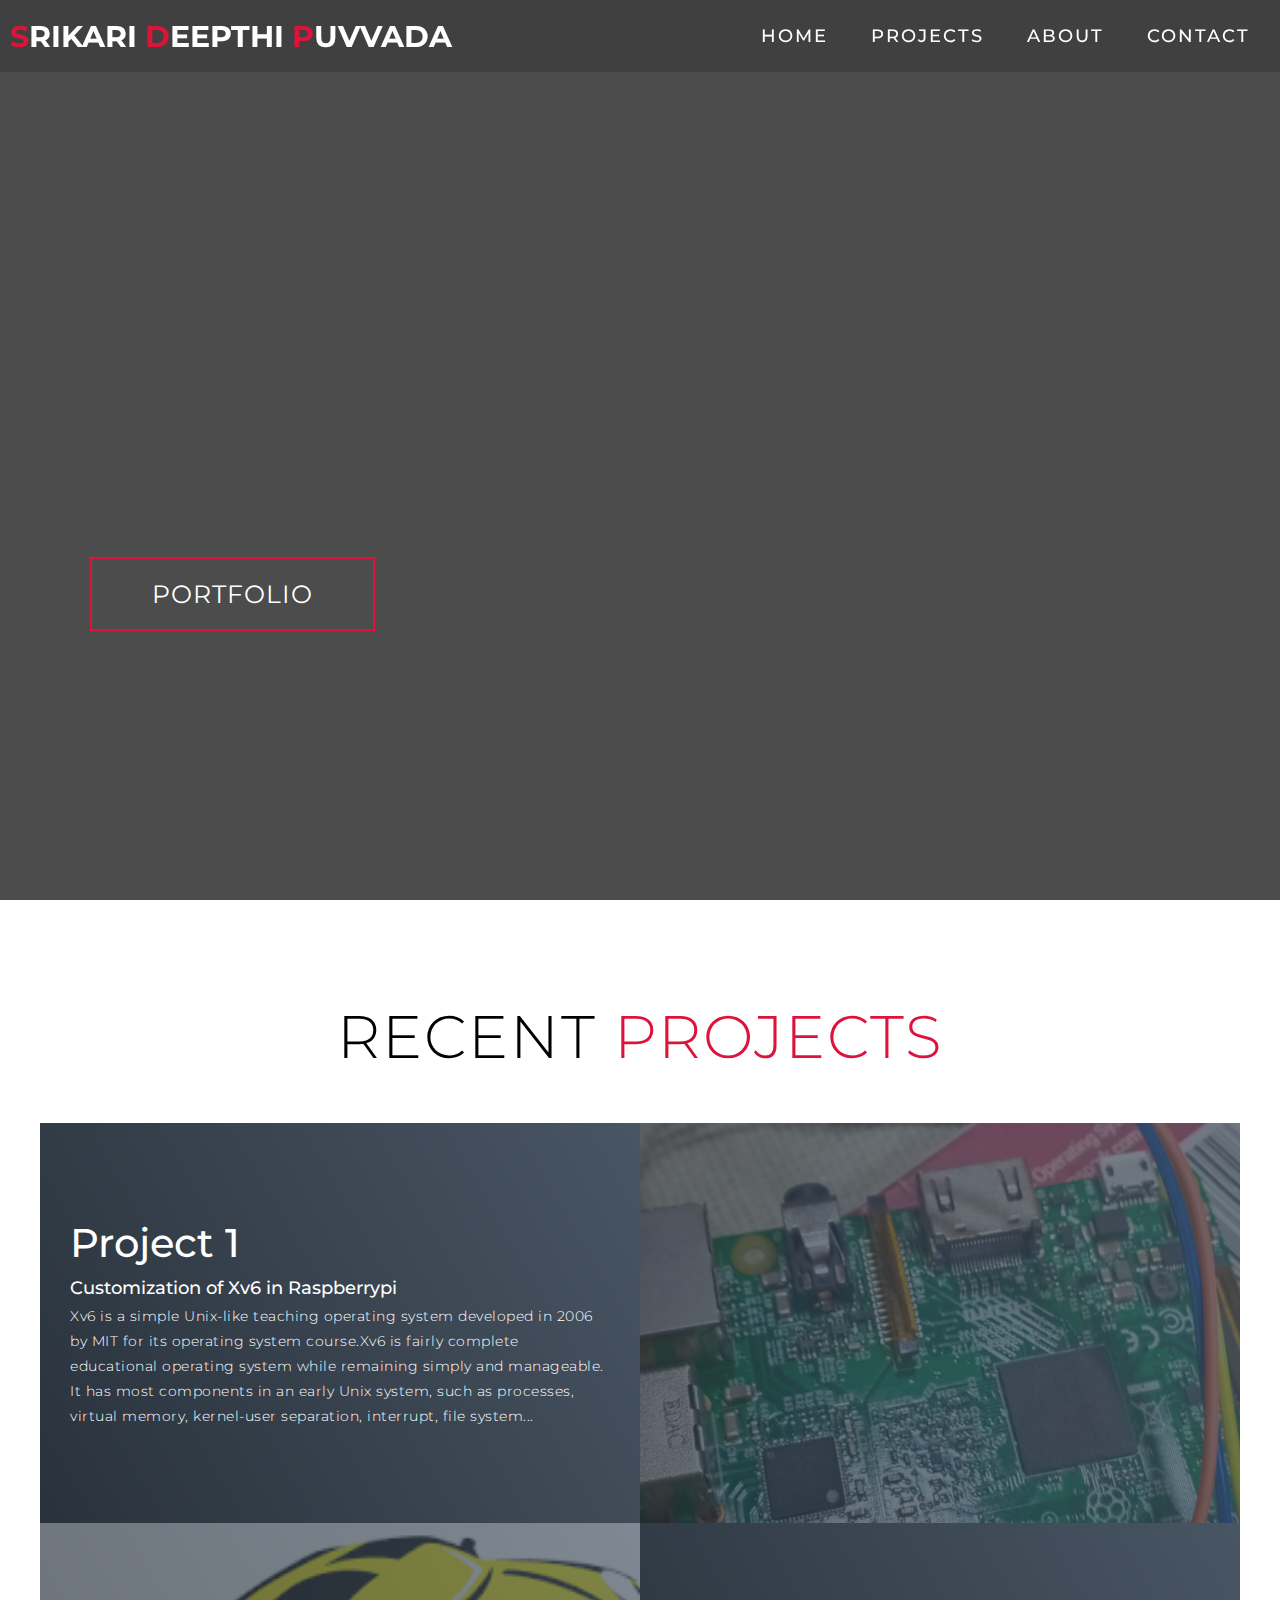
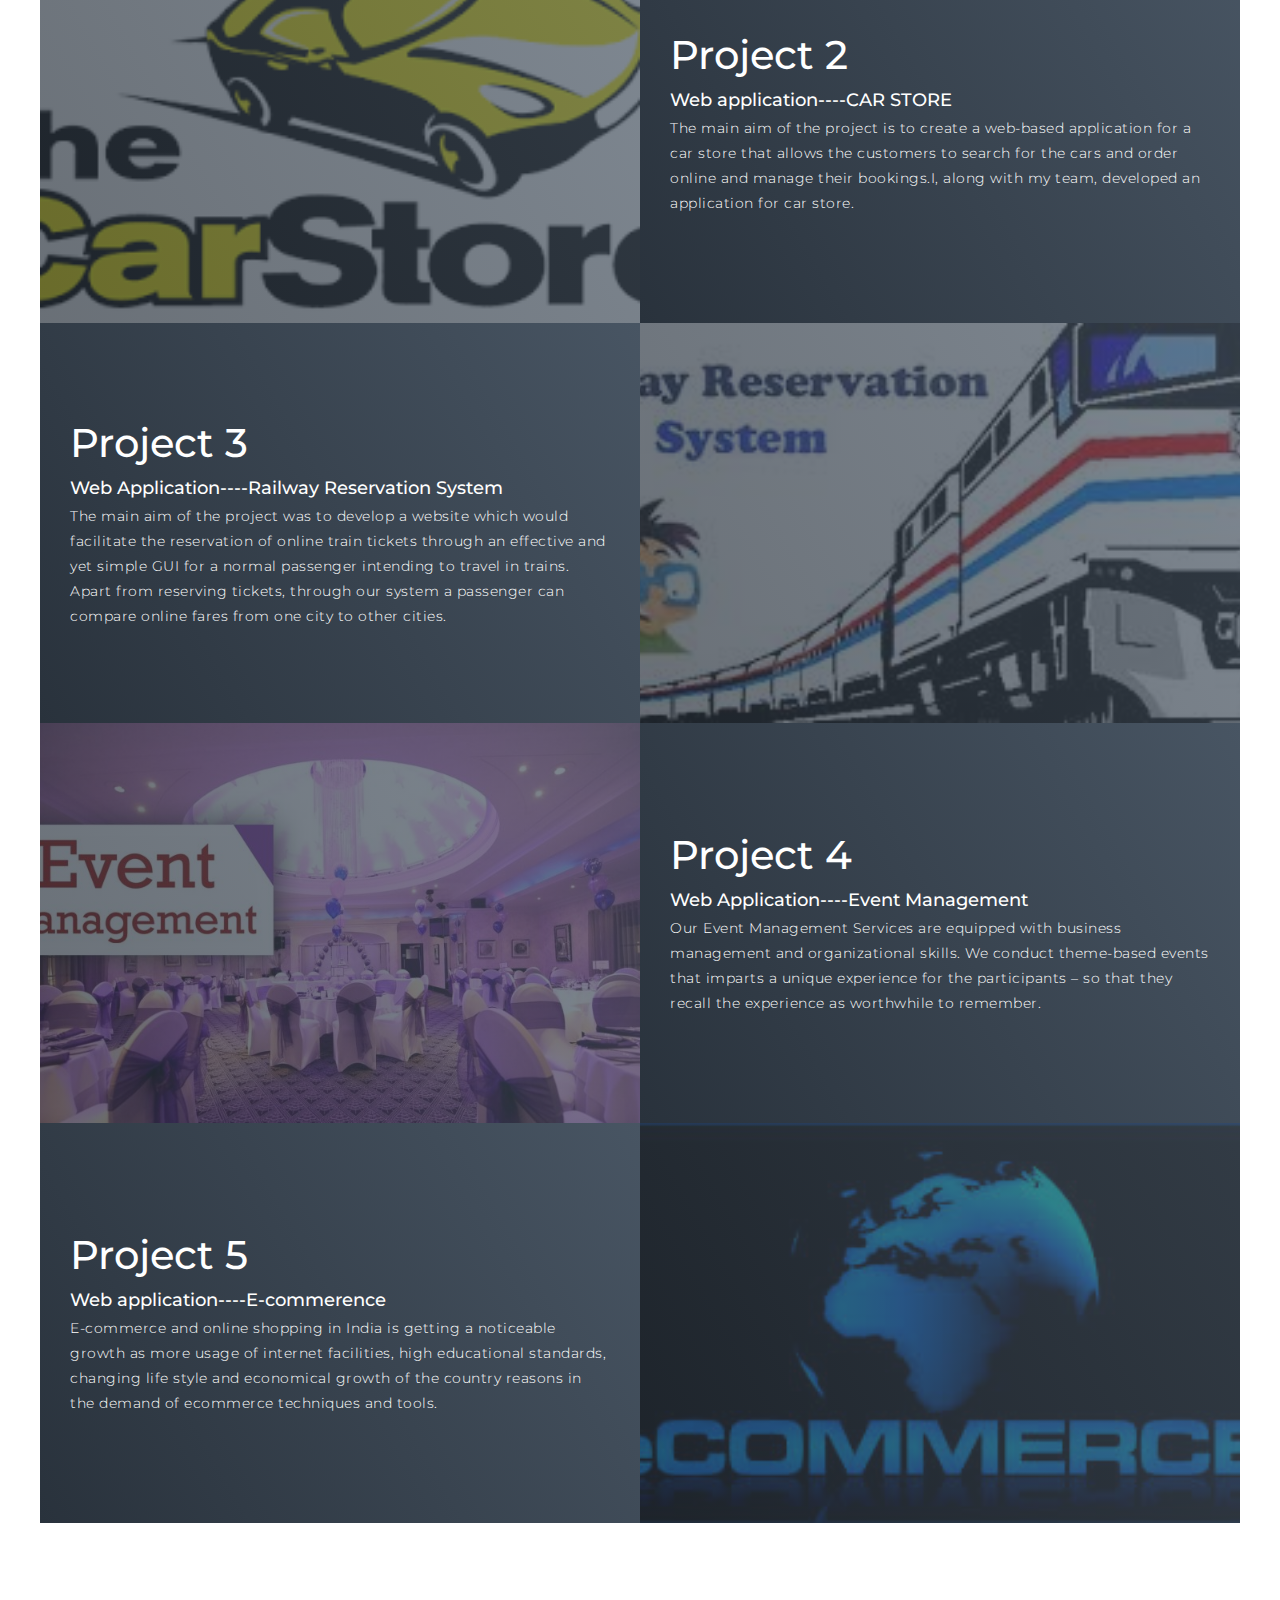
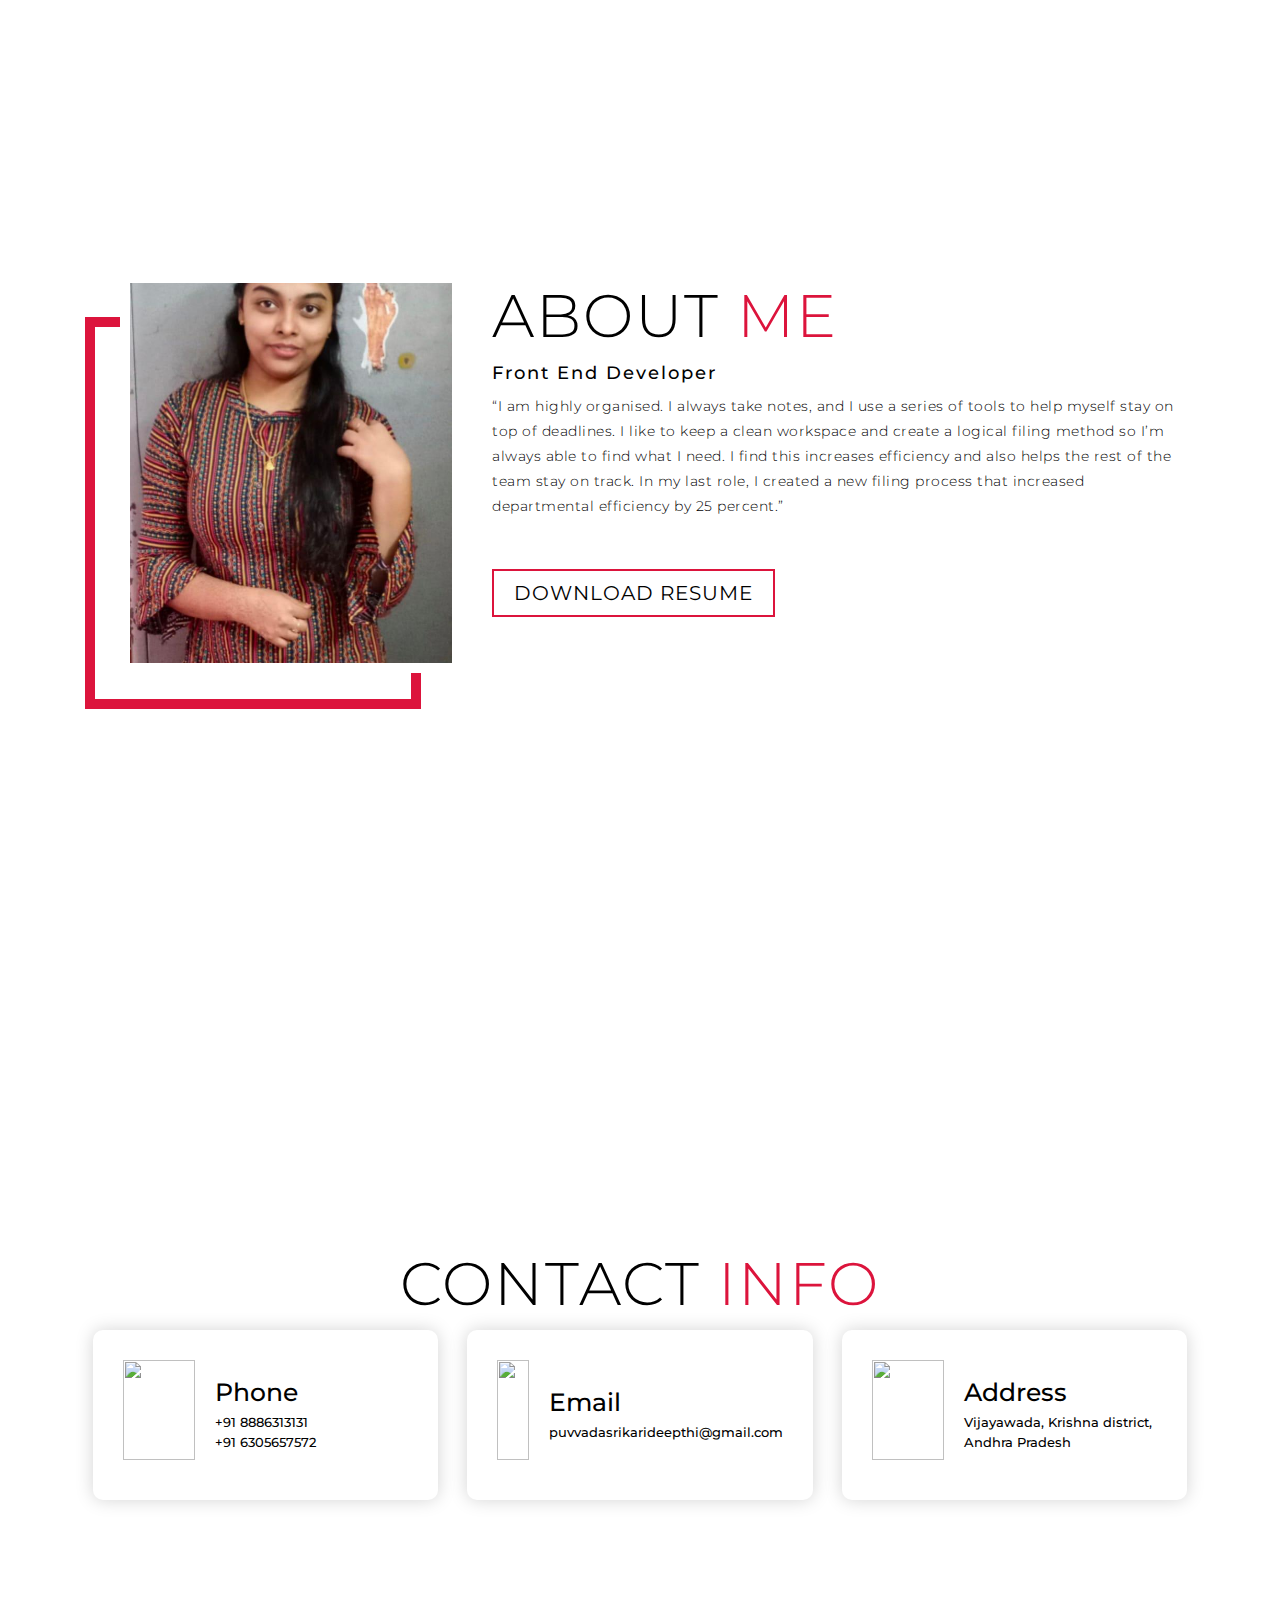
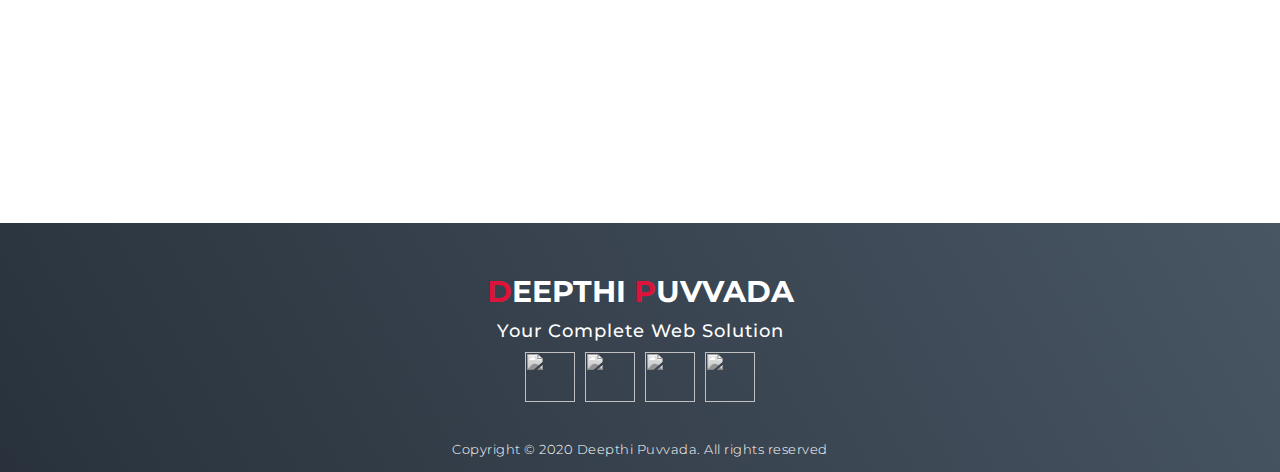
==== index.html @ 75029cb0 "Add files via upload" ====
<!DOCTYPE html>
<html lang="en">

<head>
  <meta charset="UTF-8">
  <meta name="viewport" content="width=device-width, initial-scale=1.0">
  <link rel="stylesheet" href="style.css">
  <title>My Website</title>
</head>

<body>
  <!-- Header -->
  <section id="header">
    <div class="header container">
      <div class="nav-bar">
        <div class="brand">
          <a href="#hero">
            <h1><span>S</span>rikari <span>D</span>eepthi <span>P</span>uvvada</h1>
          </a>
        </div>
        <div class="nav-list">
          <div class="hamburger">
            <div class="bar"></div>
          </div>
          <ul>
            <li><a href="#hero" data-after="Home">Home</a></li>
            <li><a href="#projects" data-after="Projects">Projects</a></li>
            <li><a href="#about" data-after="About">About</a></li>
            <li><a href="#contact" data-after="Contact">Contact</a></li>
          </ul>
        </div>
      </div>
    </div>
  </section>
  <!-- End Header -->


  <!-- Hero Section  -->
  <section id="hero">
    <div class="hero container">
      <div>
        <h1>Hello, <span></span></h1>
        <h1>My Name is <span></span></h1>
        <h1>Deepthi Puvvada <span></span></h1>
        <a href="#projects" type="button" class="cta">Portfolio</a>
      </div>
    </div>
  </section>
  <!-- End Hero Section  -->

  <!-- Projects Section -->
  <section id="projects">
    <div class="projects container">
      <div class="projects-header">
        <h1 class="section-title">Recent <span>Projects</span></h1>
      </div>
      <div class="all-projects">
        <div class="project-item">
          <div class="project-info">
            <h1>Project 1</h1>
            <h2>Customization of Xv6 in Raspberrypi</h2>
            <p>Xv6 is a simple Unix-like teaching operating system developed in 2006 by MIT for its operating system course.Xv6 is fairly complete educational operating system while remaining simply and manageable. It has most components in an early Unix system, such as processes, virtual memory, kernel-user separation, interrupt, file system...</p>
          </div>
          <div class="project-img">
            <img src="rp.jpeg" alt="img">
          </div>
        </div>
        <div class="project-item">
          <div class="project-info">
            <h1>Project 2</h1>
            <h2>Web application----CAR STORE</h2>
            <p>The main aim of the project is to create a web-based application for a car store that allows the
            customers to search for the cars and order online and manage their bookings.I, along with my team, developed an application for car store.</p>
          </div>
          <div class="project-img">
            <img src="car.jpg" alt="img">
          </div>
        </div>
        <div class="project-item">
          <div class="project-info">
            <h1>Project 3</h1>
            <h2>Web Application----Railway Reservation System</h2>
            <p>The main aim of the project was to develop a website which would facilitate the reservation of online train tickets through an effective and yet simple GUI for a normal passenger intending to travel in trains. Apart from reserving tickets, through our system a passenger can compare online fares from one city to other cities.</p>
          </div>
          <div class="project-img">
            <img src="rl.jpg" alt="img">
          </div>
        </div>
        <div class="project-item">
          <div class="project-info">
            <h1>Project 4</h1>
            <h2>Web Application----Event Management</h2>
            <p>Our Event Management Services are equipped with business management and organizational skills. We conduct theme-based events that imparts a unique experience for the participants – so that they recall the experience as worthwhile to remember.</p>
          </div>
          <div class="project-img">
            <img src="ev.jpg" alt="img">
          </div>
        </div>
        <div class="project-item">
          <div class="project-info">
            <h1>Project 5</h1>
            <h2>Web application----E-commerence</h2>
            <p>E-commerce and online shopping in India is getting a noticeable growth as more usage of internet facilities, high educational standards, changing life style and economical growth of the country reasons in the demand of ecommerce techniques and tools.</p>
          </div>
          <div class="project-img">
            <img src="ec.jpg" alt="img">
          </div>
        </div>
      </div>
    </div>
  </section>
  <!-- End Projects Section -->

  <!-- About Section -->
  <section id="about">
    <div class="about container">
      <div class="col-left">
        <div class="about-img">
          <img src="my.jpeg" alt="img">
        </div>
      </div>
      <div class="col-right">
        <h1 class="section-title">About <span>me</span></h1>
        <h2>Front End Developer</h2>
        <p>“I am highly organised. I always take notes, and I use a series of tools to help myself stay on top of deadlines. I like to keep a clean workspace and create a logical filing method so I’m always able to find what I need. I find this increases efficiency and also helps the rest of the team stay on track. In my last role, I created a new filing process that increased departmental efficiency by 25 percent.”</p>
        <a href="#" class="cta">Download Resume</a>
      </div>
    </div>
  </section>
  <!-- End About Section -->

  <!-- Contact Section -->
  <section id="contact">
    <div class="contact container">
      <div>
        <h1 class="section-title">Contact <span>info</span></h1>
      </div>
      <div class="contact-items">
        <div class="contact-item">
          <div class="icon"><img src="https://img.icons8.com/bubbles/100/000000/phone.png" /></div>
          <div class="contact-info">
            <h1>Phone</h1>
            <h2>+91 8886313131</h2>
            <h2>+91 6305657572</h2>
          </div>
        </div>
        <div class="contact-item">
          <div class="icon"><img src="https://img.icons8.com/bubbles/100/000000/new-post.png" /></div>
          <div class="contact-info">
            <h1>Email</h1>
            <h2>puvvadasrikarideepthi@gmail.com</h2>
          </div>
        </div>
        <div class="contact-item">
          <div class="icon"><img src="https://img.icons8.com/bubbles/100/000000/map-marker.png" /></div>
          <div class="contact-info">
            <h1>Address</h1>
            <h2>Vijayawada, Krishna district, Andhra Pradesh</h2>
          </div>
        </div>
      </div>
    </div>
  </section>
  <!-- End Contact Section -->

  <!-- Footer -->
  <section id="footer">
    <div class="footer container">
      <div class="brand">
        <h1><span>D</span>eepthi <span>P</span>uvvada</h1>
      </div>
      <h2>Your Complete Web Solution</h2>
      <div class="social-icon">
        <div class="social-item">
          <a href="#"><img src="https://img.icons8.com/bubbles/100/000000/facebook-new.png" /></a>
        </div>
        <div class="social-item">
          <a href="#"><img src="https://img.icons8.com/bubbles/100/000000/instagram-new.png" /></a>
        </div>
        <div class="social-item">
          <a href="#"><img src="https://img.icons8.com/bubbles/100/000000/twitter.png" /></a>
        </div>
        <div class="social-item">
          <a href="#"><img src="https://img.icons8.com/bubbles/100/000000/behance.png" /></a>
        </div>
      </div>
      <p>Copyright © 2020 Deepthi Puvvada. All rights reserved</p>
    </div>
  </section>
  <!-- End Footer -->
  <script src="./app.js"></script>
</body>

</html>
---- style.css ----
@import 'https://fonts.googleapis.com/css?family=Montserrat:300, 400, 700&display=swap';
* {
	padding: 0;
	margin: 0;
	box-sizing: border-box;
}
html {
	font-size: 10px;
	font-family: 'Montserrat', sans-serif;
	scroll-behavior: smooth;
}
a {
	text-decoration: none;
}
.container {
	min-height: 100vh;
	width: 100%;
	display: flex;
	align-items: center;
	justify-content: center;
}
img {
	height: 100%;
	width: 100%;
	object-fit: cover;
}
p {
	color: black;
	font-size: 1.4rem;
	margin-top: 5px;
	line-height: 2.5rem;
	font-weight: 300;
	letter-spacing: 0.05rem;
}
.section-title {
	font-size: 4rem;
	font-weight: 300;
	color: black;
	margin-bottom: 10px;
	text-transform: uppercase;
	letter-spacing: 0.2rem;
	text-align: center;
}
.section-title span {
	color: crimson;
}

.cta {
	display: inline-block;
	padding: 10px 30px;
	color: white;
	background-color: transparent;
	border: 2px solid crimson;
	font-size: 2rem;
	text-transform: uppercase;
	letter-spacing: 0.1rem;
	margin-top: 30px;
	transition: 0.3s ease;
	transition-property: background-color, color;
}
.cta:hover {
	color: white;
	background-color: crimson;
}
.brand h1 {
	font-size: 3rem;
	text-transform: uppercase;
	color: white;
}
.brand h1 span {
	color: crimson;
}

/* Header section */
#header {
	position: fixed;
	z-index: 1000;
	left: 0;
	top: 0;
	width: 100vw;
	height: auto;
}
#header .header {
	min-height: 8vh;
	background-color: rgba(31, 30, 30, 0.24);
	transition: 0.3s ease background-color;
}
#header .nav-bar {
	display: flex;
	align-items: center;
	justify-content: space-between;
	width: 100%;
	height: 100%;
	max-width: 1300px;
	padding: 0 10px;
}
#header .nav-list ul {
	list-style: none;
	position: absolute;
	background-color: rgb(31, 30, 30);
	width: 100vw;
	height: 100vh;
	left: 100%;
	top: 0;
	display: flex;
	flex-direction: column;
	justify-content: center;
	align-items: center;
	z-index: 1;
	overflow-x: hidden;
	transition: 0.5s ease left;
}
#header .nav-list ul.active {
	left: 0%;
}
#header .nav-list ul a {
	font-size: 2.5rem;
	font-weight: 500;
	letter-spacing: 0.2rem;
	text-decoration: none;
	color: white;
	text-transform: uppercase;
	padding: 20px;
	display: block;
}
#header .nav-list ul a::after {
	content: attr(data-after);
	position: absolute;
	top: 50%;
	left: 50%;
	transform: translate(-50%, -50%) scale(0);
	color: rgba(240, 248, 255, 0.021);
	font-size: 13rem;
	letter-spacing: 50px;
	z-index: -1;
	transition: 0.3s ease letter-spacing;
}
#header .nav-list ul li:hover a::after {
	transform: translate(-50%, -50%) scale(1);
	letter-spacing: initial;
}
#header .nav-list ul li:hover a {
	color: crimson;
}
#header .hamburger {
	height: 60px;
	width: 60px;
	display: inline-block;
	border: 3px solid white;
	border-radius: 50%;
	position: relative;
	display: flex;
	align-items: center;
	justify-content: center;
	z-index: 100;
	cursor: pointer;
	transform: scale(0.8);
	margin-right: 20px;
}
#header .hamburger:after {
	position: absolute;
	content: '';
	height: 100%;
	width: 100%;
	border-radius: 50%;
	border: 3px solid white;
	animation: hamburger_puls 1s ease infinite;
}
#header .hamburger .bar {
	height: 2px;
	width: 30px;
	position: relative;
	background-color: white;
	z-index: -1;
}
#header .hamburger .bar::after,
#header .hamburger .bar::before {
	content: '';
	position: absolute;
	height: 100%;
	width: 100%;
	left: 0;
	background-color: white;
	transition: 0.3s ease;
	transition-property: top, bottom;
}
#header .hamburger .bar::after {
	top: 8px;
}
#header .hamburger .bar::before {
	bottom: 8px;
}
#header .hamburger.active .bar::before {
	bottom: 0;
}
#header .hamburger.active .bar::after {
	top: 0;
}
/* End Header section */

/* Hero Section */
#hero {
	background-image: url(./img/hero-bg.png);
	background-size: cover;
	background-position: top center;
	position: relative;
	z-index: 1;
}
#hero::after {
	content: '';
	position: absolute;
	left: 0;
	top: 0;
	height: 100%;
	width: 100%;
	background-color: black;
	opacity: 0.7;
	z-index: -1;
}
#hero .hero {
	max-width: 1200px;
	margin: 0 auto;
	padding: 0 50px;
	justify-content: flex-start;
}
#hero h1 {
	display: block;
	width: fit-content;
	font-size: 4rem;
	position: relative;
	color: transparent;
	animation: text_reveal 0.5s ease forwards;
	animation-delay: 1s;
}
#hero h1:nth-child(1) {
	animation-delay: 1s;
}
#hero h1:nth-child(2) {
	animation-delay: 2s;
}
#hero h1:nth-child(3) {
	animation: text_reveal_name 0.5s ease forwards;
	animation-delay: 3s;
}
#hero h1 span {
	position: absolute;
	top: 0;
	left: 0;
	height: 100%;
	width: 0;
	background-color: crimson;
	animation: text_reveal_box 1s ease;
	animation-delay: 0.5s;
}
#hero h1:nth-child(1) span {
	animation-delay: 0.5s;
}
#hero h1:nth-child(2) span {
	animation-delay: 1.5s;
}
#hero h1:nth-child(3) span {
	animation-delay: 2.5s;
}

/* End Hero Section */

/* Services Section */
#services .services {
	flex-direction: column;
	text-align: center;
	max-width: 1500px;
	margin: 0 auto;
	padding: 100px 0;
}
#services .service-top {
	max-width: 500px;
	margin: 0 auto;
}
#services .service-bottom {
	display: flex;
	align-items: center;
	justify-content: center;
	flex-wrap: wrap;
	margin-top: 50px;
}
#services .service-item {
	flex-basis: 80%;
	display: flex;
	align-items: flex-start;
	justify-content: center;
	flex-direction: column;
	padding: 30px;
	border-radius: 10px;
	background-image: url(./img/img-1.png);
	background-size: cover;
	margin: 10px 5%;
	position: relative;
	z-index: 1;
	overflow: hidden;
}
#services .service-item::after {
	content: '';
	position: absolute;
	left: 0;
	top: 0;
	height: 100%;
	width: 100%;
	background-image: linear-gradient(60deg, #29323c 0%, #485563 100%);
	opacity: 0.9;
	z-index: -1;
}
#services .service-bottom .icon {
	height: 80px;
	width: 80px;
	margin-bottom: 20px;
}
#services .service-item h2 {
	font-size: 2rem;
	color: white;
	margin-bottom: 10px;
	text-transform: uppercase;
}
#services .service-item p {
	color: white;
	text-align: left;
}
/* End Services Section */

/* Projects section */
#projects .projects {
	flex-direction: column;
	max-width: 1200px;
	margin: 0 auto;
	padding: 100px 0;
}
#projects .projects-header h1 {
	margin-bottom: 50px;
}
#projects .all-projects {
	display: flex;
	align-items: center;
	justify-content: center;
	flex-direction: column;
}
#projects .project-item {
	display: flex;
	align-items: center;
	justify-content: center;
	flex-direction: column;
	width: 80%;
	margin: 20px auto;
	overflow: hidden;
	border-radius: 10px;
}
#projects .project-info {
	padding: 30px;
	flex-basis: 50%;
	height: 100%;
	display: flex;
	align-items: flex-start;
	justify-content: center;
	flex-direction: column;
	background-image: linear-gradient(60deg, #29323c 0%, #485563 100%);
	color: white;
}
#projects .project-info h1 {
	font-size: 4rem;
	font-weight: 500;
}
#projects .project-info h2 {
	font-size: 1.8rem;
	font-weight: 500;
	margin-top: 10px;
}
#projects .project-info p {
	color: white;
}
#projects .project-img {
	flex-basis: 50%;
	height: 300px;
	overflow: hidden;
	position: relative;
}
#projects .project-img:after {
	content: '';
	position: absolute;
	left: 0;
	top: 0;
	height: 100%;
	width: 100%;
	background-image: linear-gradient(60deg, #29323c 0%, #485563 100%);
	opacity: 0.7;
}
#projects .project-img img {
	transition: 0.3s ease transform;
}
#projects .project-item:hover .project-img img {
	transform: scale(1.1);
}
/* End Projects section */

/* About Section */
#about .about {
	flex-direction: column-reverse;
	text-align: center;
	max-width: 1200px;
	margin: 0 auto;
	padding: 100px 20px;
}
#about .col-left {
	width: 250px;
	height: 360px;
}
#about .col-right {
	width: 100%;
}
#about .col-right h2 {
	font-size: 1.8rem;
	font-weight: 500;
	letter-spacing: 0.2rem;
	margin-bottom: 10px;
}
#about .col-right p {
	margin-bottom: 20px;
}
#about .col-right .cta {
	color: black;
	margin-bottom: 50px;
	padding: 10px 20px;
	font-size: 2rem;
}
#about .col-left .about-img {
	height: 100%;
	width: 100%;
	position: relative;
	border: 10px solid white;
}
#about .col-left .about-img::after {
	content: '';
	position: absolute;
	left: -33px;
	top: 19px;
	height: 98%;
	width: 98%;
	border: 7px solid crimson;
	z-index: -1;
}
/* End About Section */

/* contact Section */
#contact .contact {
	flex-direction: column;
	max-width: 1200px;
	margin: 0 auto;
	width: 90%;
}
#contact .contact-items {
	/* max-width: 400px; */
	width: 100%;
}
#contact .contact-item {
	width: 80%;
	padding: 20px;
	text-align: center;
	border-radius: 10px;
	padding: 30px;
	margin: 30px;
	display: flex;
	justify-content: center;
	align-items: center;
	flex-direction: column;
	box-shadow: 0px 0px 18px 0 #0000002c;
	transition: 0.3s ease box-shadow;
}
#contact .contact-item:hover {
	box-shadow: 0px 0px 5px 0 #0000002c;
}
#contact .icon {
	width: 70px;
	margin: 0 auto;
	margin-bottom: 10px;
}
#contact .contact-info h1 {
	font-size: 2.5rem;
	font-weight: 500;
	margin-bottom: 5px;
}
#contact .contact-info h2 {
	font-size: 1.3rem;
	line-height: 2rem;
	font-weight: 500;
}
/*End contact Section */

/* Footer */
#footer {
	background-image: linear-gradient(60deg, #29323c 0%, #485563 100%);
}
#footer .footer {
	min-height: 200px;
	flex-direction: column;
	padding-top: 50px;
	padding-bottom: 10px;
}
#footer h2 {
	color: white;
	font-weight: 500;
	font-size: 1.8rem;
	letter-spacing: 0.1rem;
	margin-top: 10px;
	margin-bottom: 10px;
}
#footer .social-icon {
	display: flex;
	margin-bottom: 30px;
}
#footer .social-item {
	height: 50px;
	width: 50px;
	margin: 0 5px;
}
#footer .social-item img {
	filter: grayscale(1);
	transition: 0.3s ease filter;
}
#footer .social-item:hover img {
	filter: grayscale(0);
}
#footer p {
	color: white;
	font-size: 1.3rem;
}
/* End Footer */

/* Keyframes */
@keyframes hamburger_puls {
	0% {
		opacity: 1;
		transform: scale(1);
	}
	100% {
		opacity: 0;
		transform: scale(1.4);
	}
}
@keyframes text_reveal_box {
	50% {
		width: 100%;
		left: 0;
	}
	100% {
		width: 0;
		left: 100%;
	}
}
@keyframes text_reveal {
	100% {
		color: white;
	}
}
@keyframes text_reveal_name {
	100% {
		color: crimson;
		font-weight: 500;
	}
}
/* End Keyframes */

/* Media Query For Tablet */
@media only screen and (min-width: 768px) {
	.cta {
		font-size: 2.5rem;
		padding: 20px 60px;
	}
	h1.section-title {
		font-size: 6rem;
	}

	/* Hero */
	#hero h1 {
		font-size: 7rem;
	}
	/* End Hero */

	/* Services Section */
	#services .service-bottom .service-item {
		flex-basis: 45%;
		margin: 2.5%;
	}
	/* End Services Section */

	/* Project */
	#projects .project-item {
		flex-direction: row;
	}
	#projects .project-item:nth-child(even) {
		flex-direction: row-reverse;
	}
	#projects .project-item {
		height: 400px;
		margin: 0;
		width: 100%;
		border-radius: 0;
	}
	#projects .all-projects .project-info {
		height: 100%;
	}
	#projects .all-projects .project-img {
		height: 100%;
	}
	/* End Project */

	/* About */
	#about .about {
		flex-direction: row;
	}
	#about .col-left {
		width: 600px;
		height: 400px;
		padding-left: 60px;
	}
	#about .about .col-left .about-img::after {
		left: -45px;
		top: 34px;
		height: 98%;
		width: 98%;
		border: 10px solid crimson;
	}
	#about .col-right {
		text-align: left;
		padding: 30px;
	}
	#about .col-right h1 {
		text-align: left;
	}
	/* End About */

	/* contact  */
	#contact .contact {
		flex-direction: column;
		padding: 100px 0;
		align-items: center;
		justify-content: center;
		min-width: 20vh;
	}
	#contact .contact-items {
		width: 100%;
		display: flex;
		flex-direction: row;
		justify-content: space-evenly;
		margin: 0;
	}
	#contact .contact-item {
		width: 30%;
		margin: 0;
		flex-direction: row;
	}
	#contact .contact-item .icon {
		height: 100px;
		width: 100px;
	}
	#contact .contact-item .icon img {
		object-fit: contain;
	}
	#contact .contact-item .contact-info {
		width: 100%;
		text-align: left;
		padding-left: 20px;
	}
	/* End contact  */
}
/* End Media Query For Tablet */

/* Media Query For Desktop */
@media only screen and (min-width: 1200px) {
	/* header */
	#header .hamburger {
		display: none;
	}
	#header .nav-list ul {
		position: initial;
		display: block;
		height: auto;
		width: fit-content;
		background-color: transparent;
	}
	#header .nav-list ul li {
		display: inline-block;
	}
	#header .nav-list ul li a {
		font-size: 1.8rem;
	}
	#header .nav-list ul a:after {
		display: none;
	}
	/* End header */

	#services .service-bottom .service-item {
		flex-basis: 22%;
		margin: 1.5%;
	}
}
/* End  Media Query For Desktop */
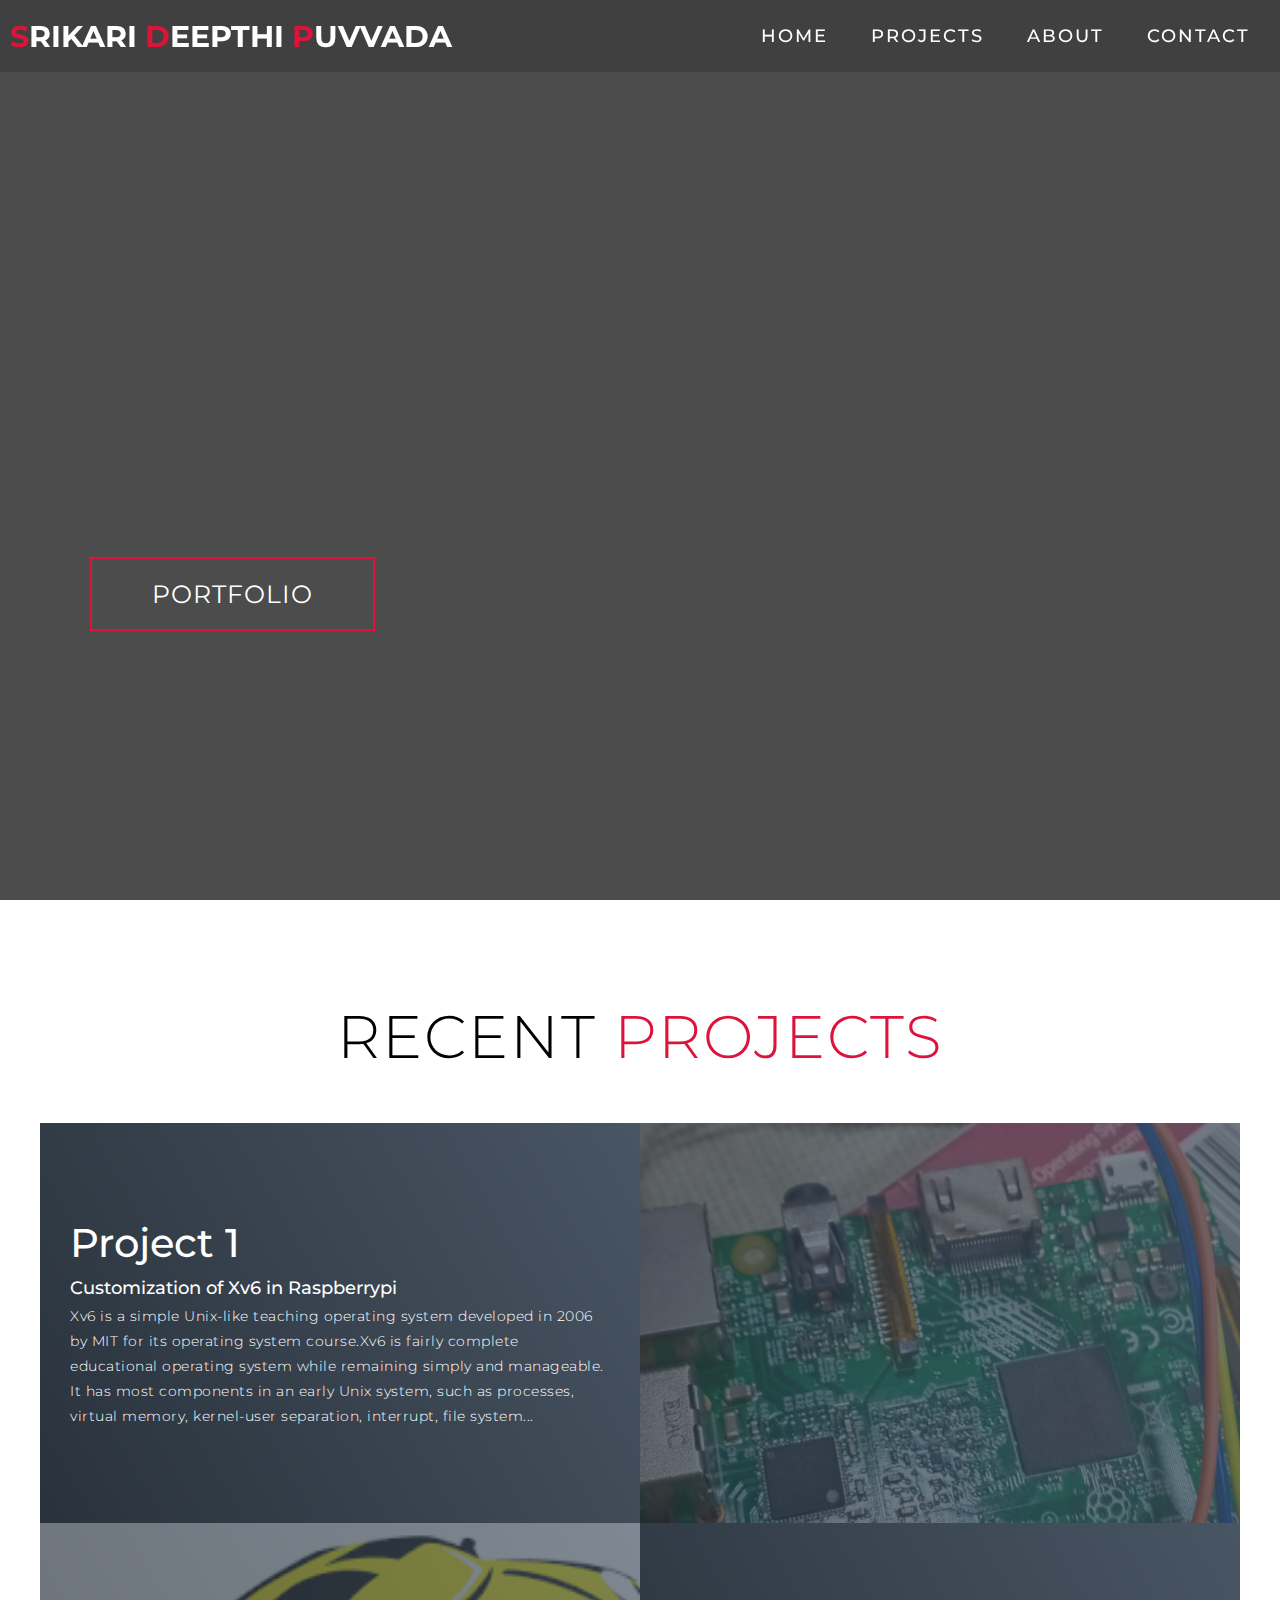
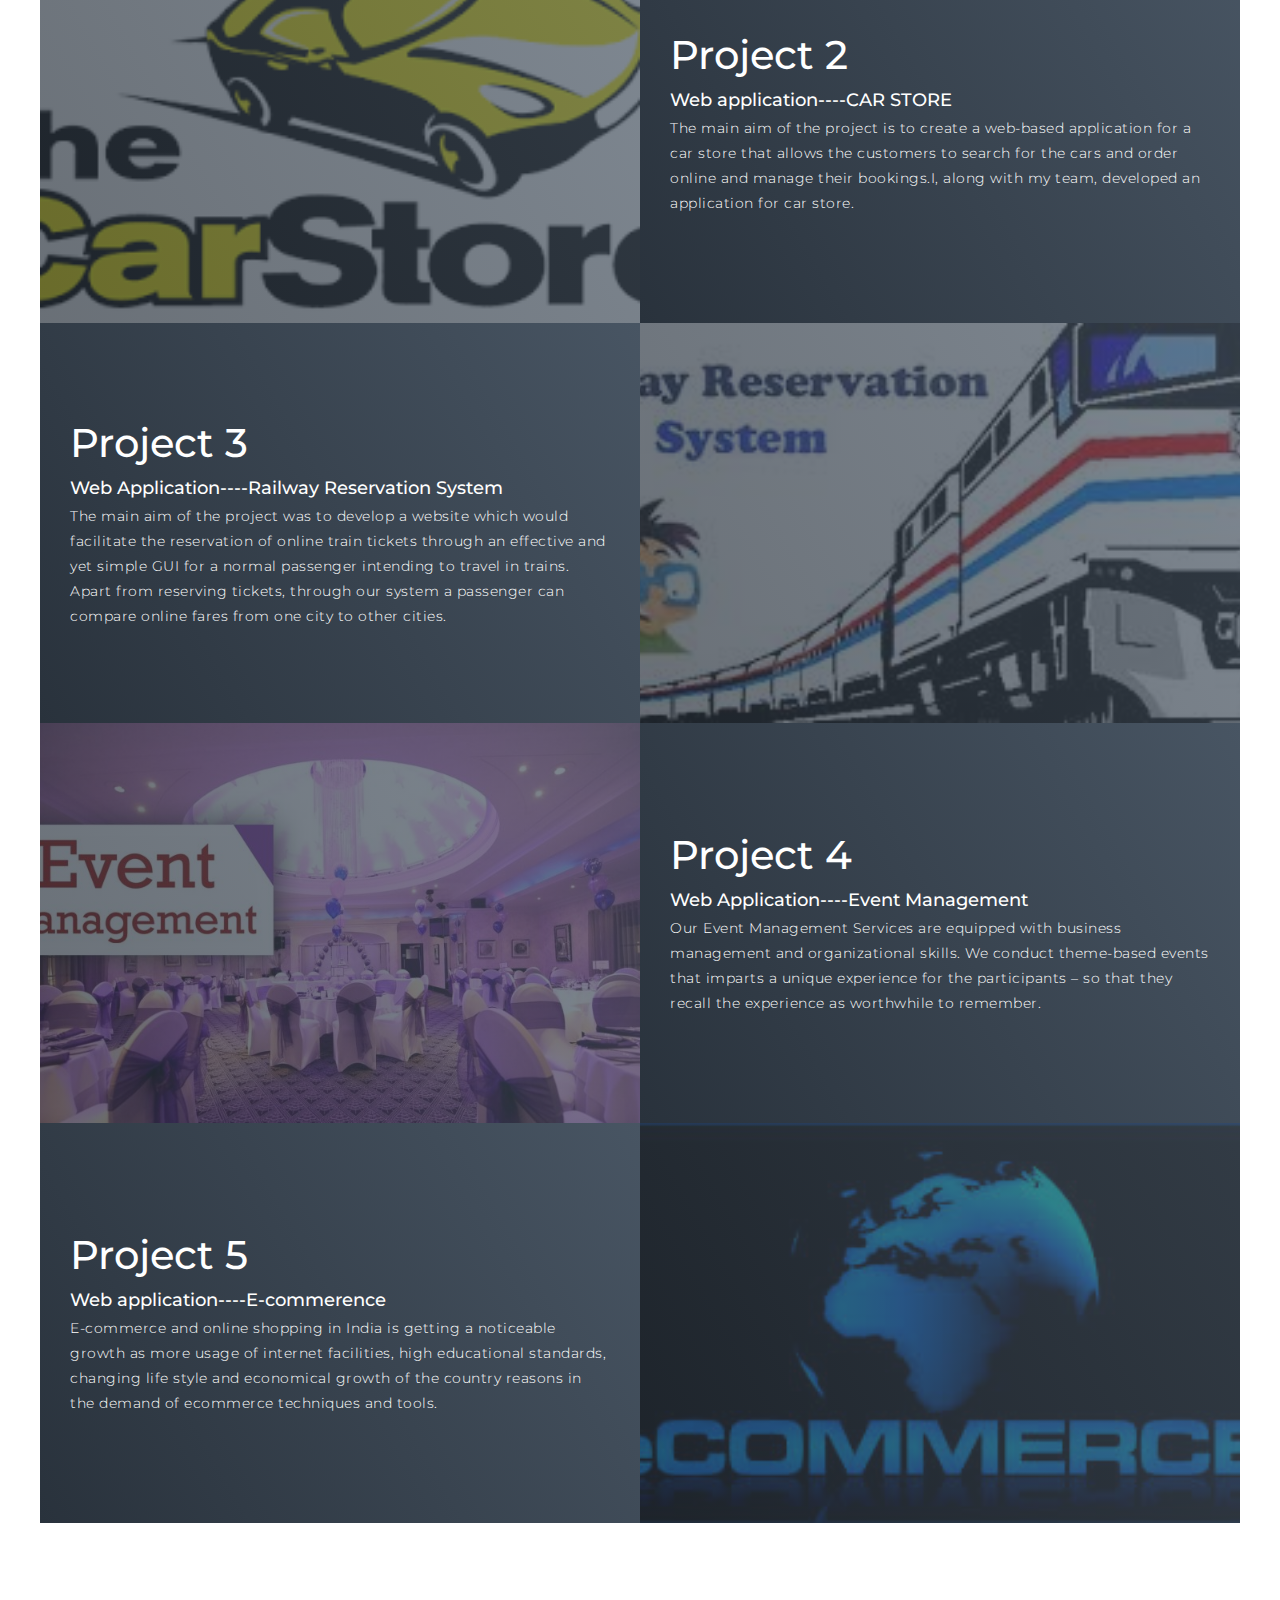
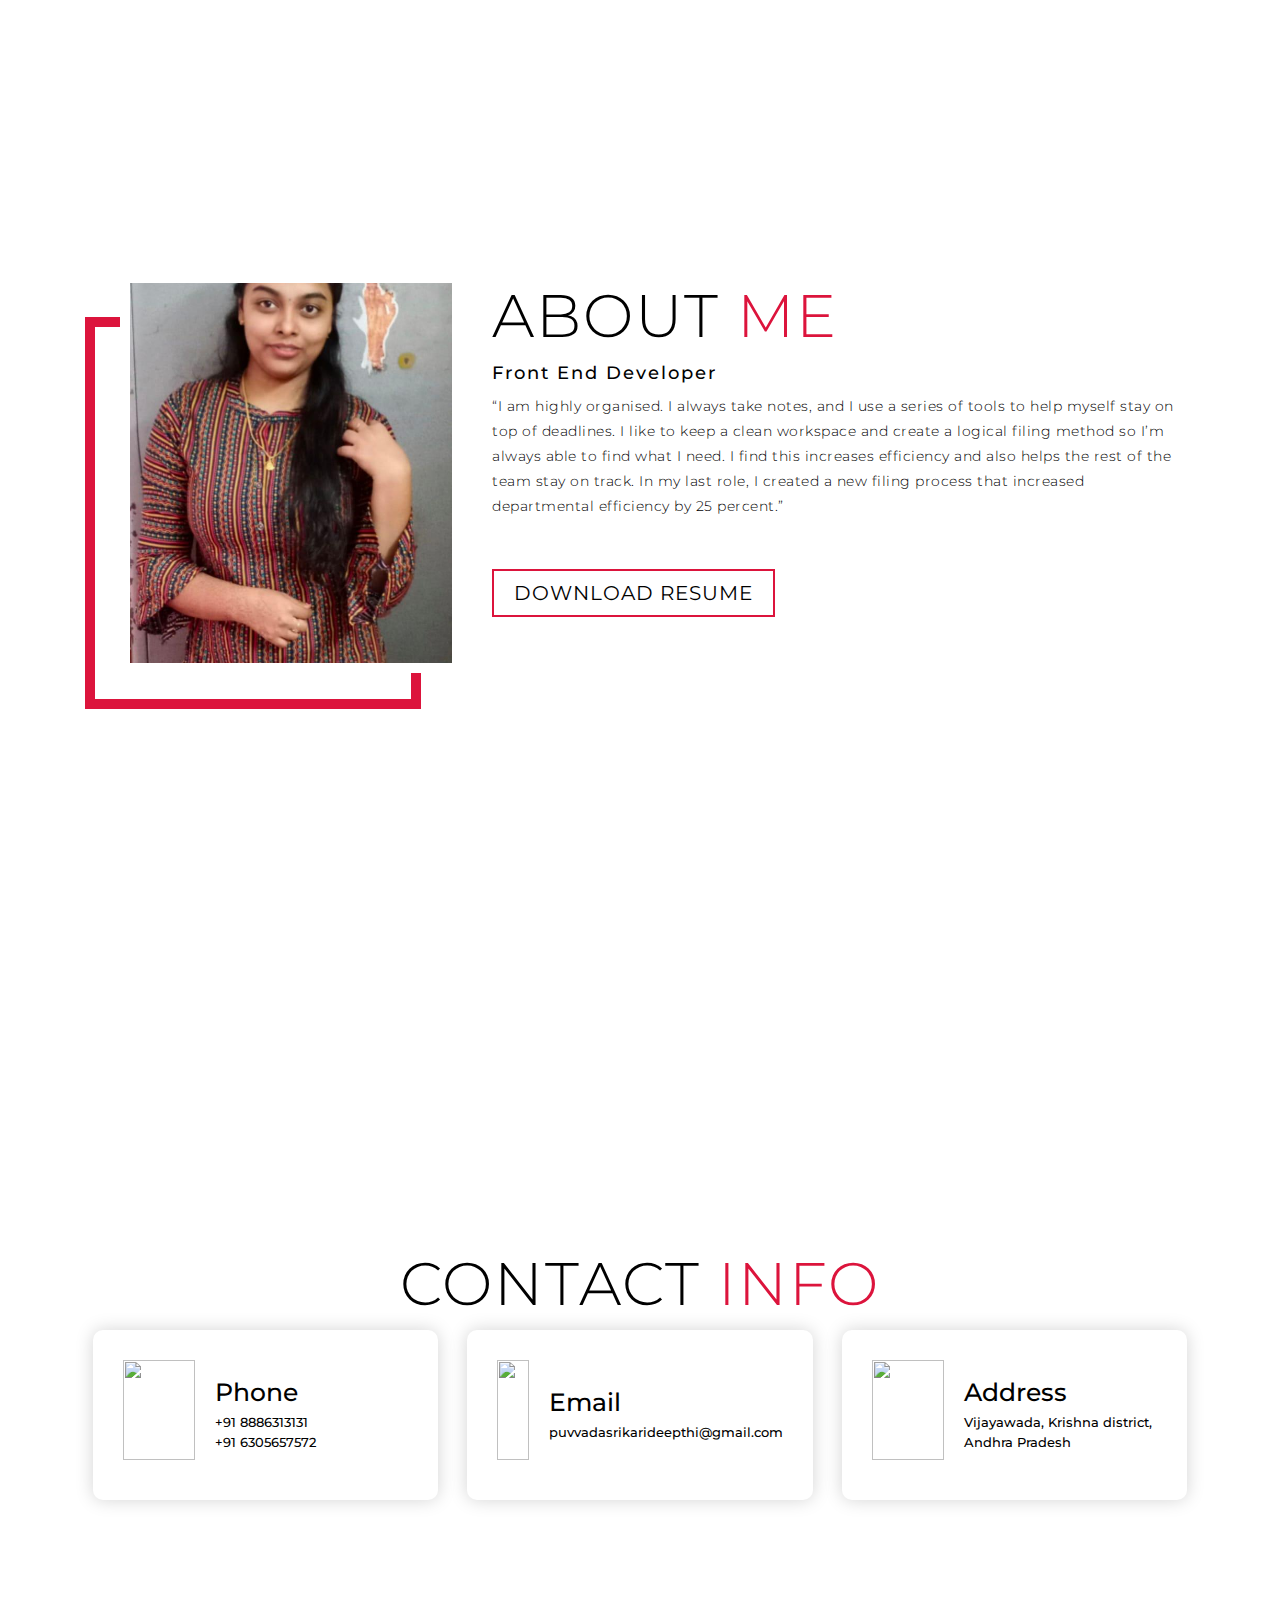
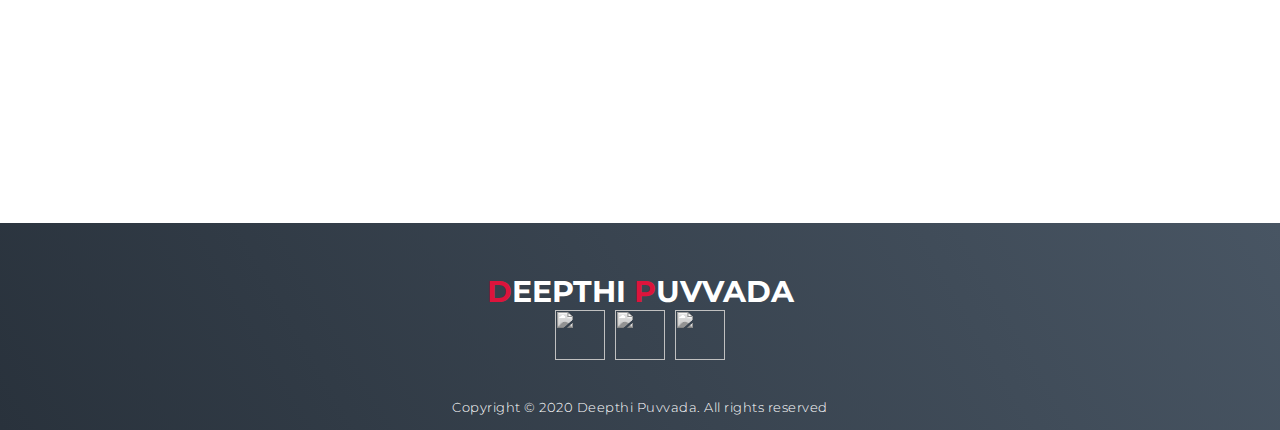
==== commit c1ac501c: "Update index.html" ====
--- a/index.html
+++ b/index.html
@@ -169,19 +169,15 @@
       <div class="brand">
         <h1><span>D</span>eepthi <span>P</span>uvvada</h1>
       </div>
-      <h2>Your Complete Web Solution</h2>
       <div class="social-icon">
         <div class="social-item">
-          <a href="#"><img src="https://img.icons8.com/bubbles/100/000000/facebook-new.png" /></a>
+          <a href="https://www.facebook.com/profile.php?id=100069678720168"><img src="https://img.icons8.com/bubbles/100/000000/facebook-new.png" /></a>
         </div>
         <div class="social-item">
-          <a href="#"><img src="https://img.icons8.com/bubbles/100/000000/instagram-new.png" /></a>
+          <a href="https://www.instagram.com/_deepthi___chowdary_/"><img src="https://img.icons8.com/bubbles/100/000000/instagram-new.png" /></a>
         </div>
         <div class="social-item">
-          <a href="#"><img src="https://img.icons8.com/bubbles/100/000000/twitter.png" /></a>
-        </div>
-        <div class="social-item">
-          <a href="#"><img src="https://img.icons8.com/bubbles/100/000000/behance.png" /></a>
+          <a href="https://twitter.com/DeepthiPuvvada"><img src="https://img.icons8.com/bubbles/100/000000/twitter.png" /></a>
         </div>
       </div>
       <p>Copyright © 2020 Deepthi Puvvada. All rights reserved</p>
@@ -191,4 +187,4 @@
   <script src="./app.js"></script>
 </body>
 
-</html>+</html>
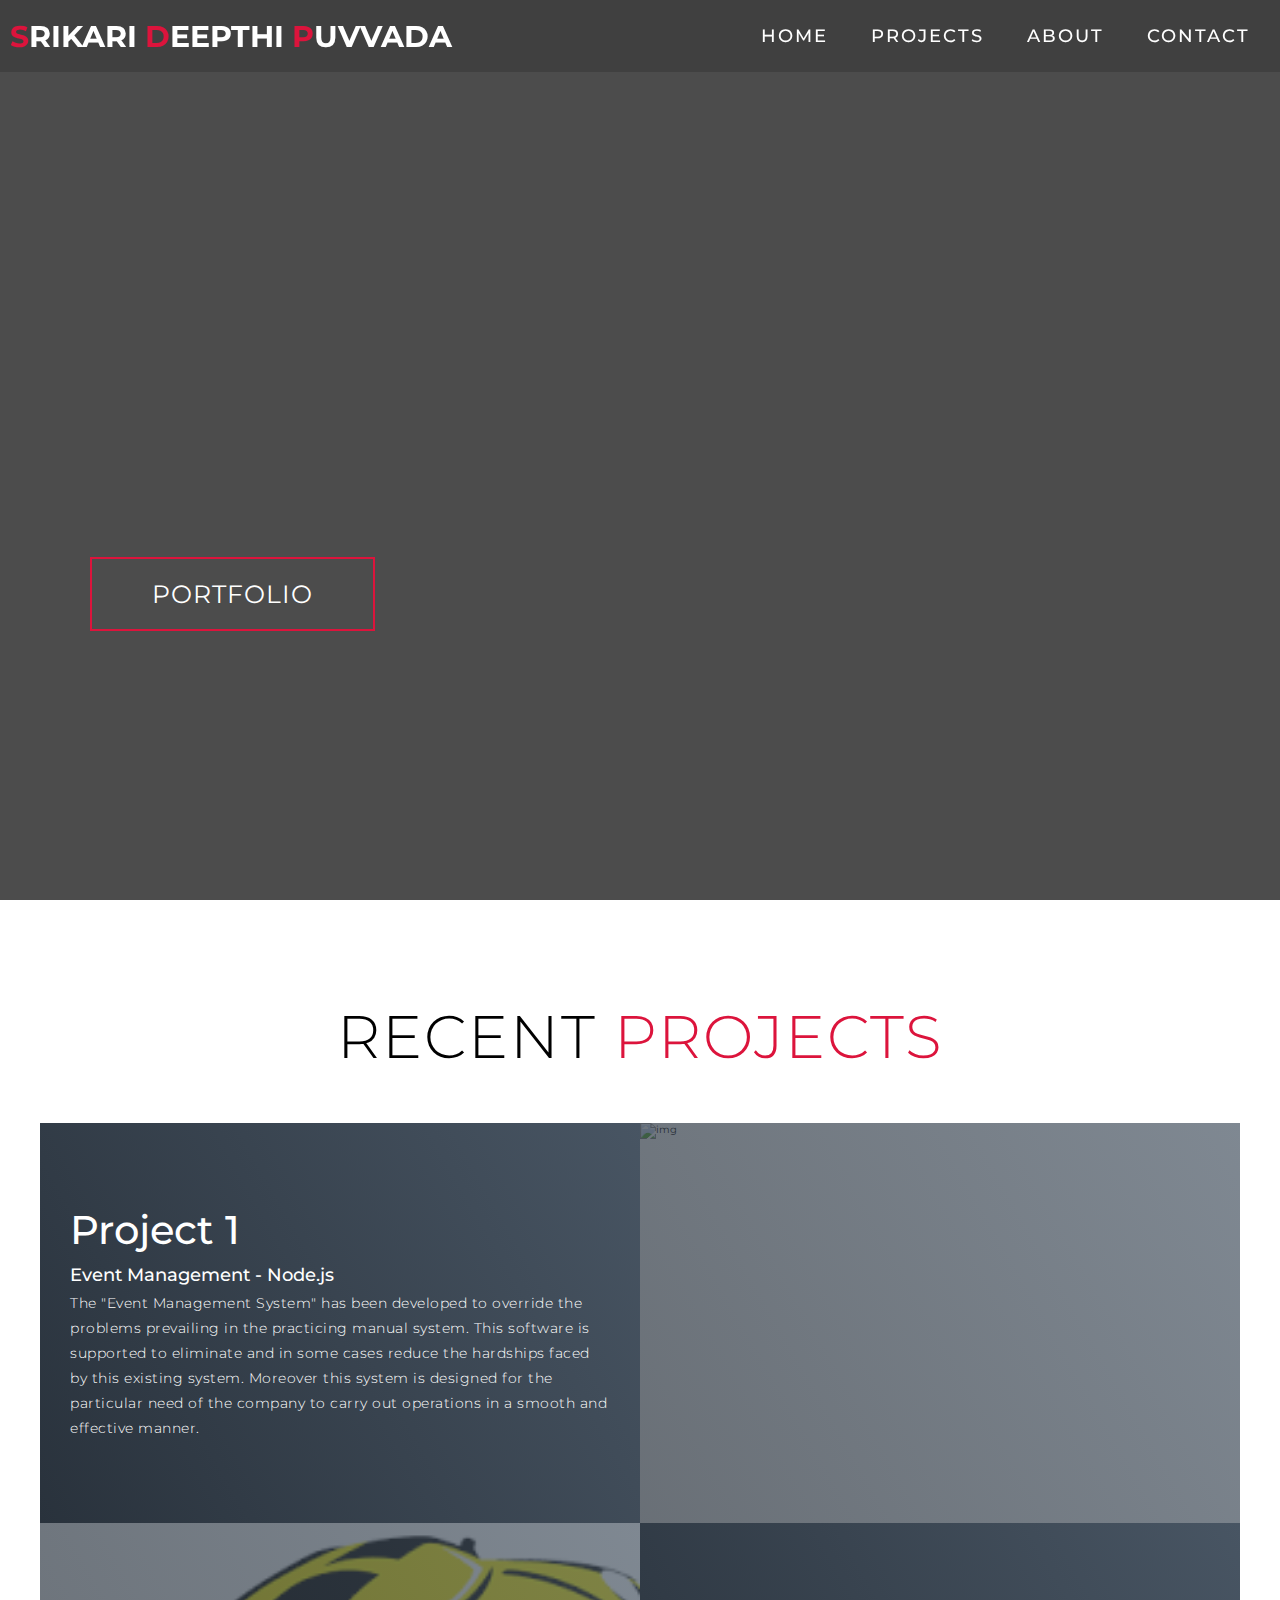
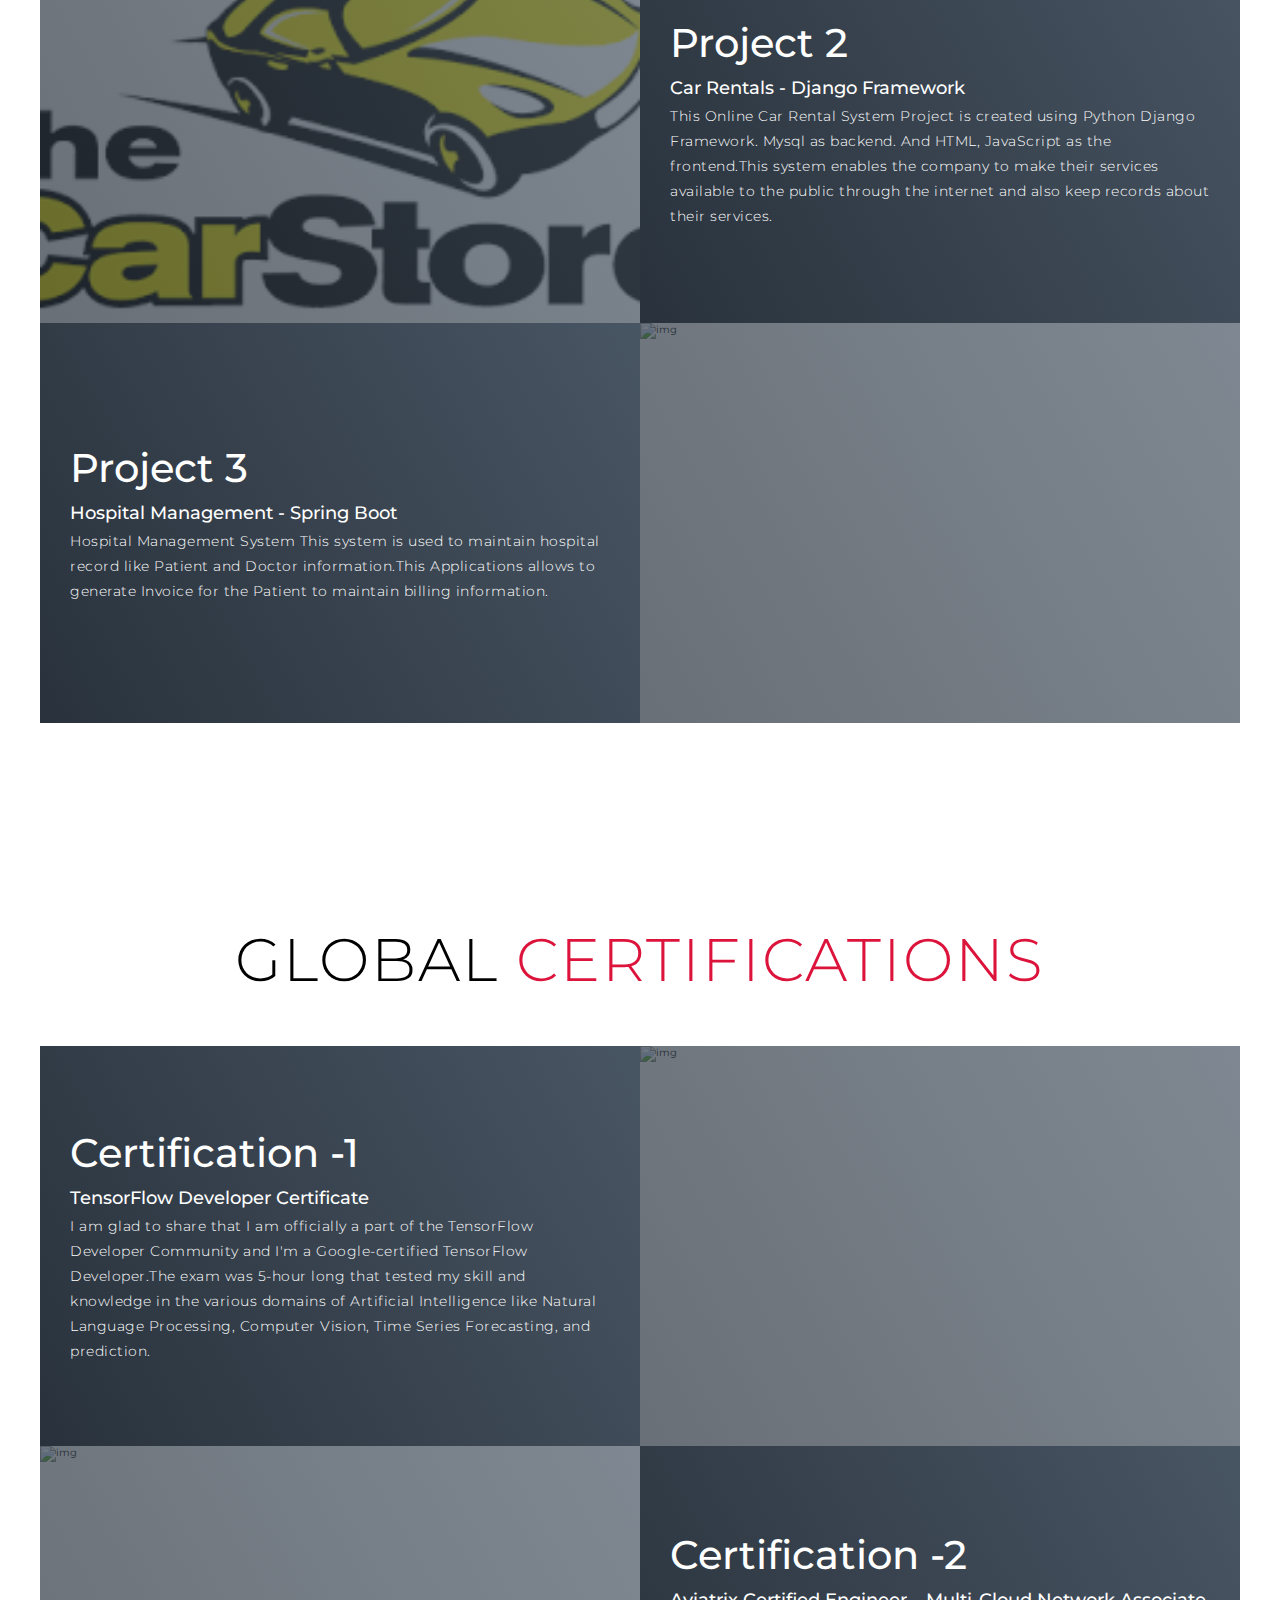
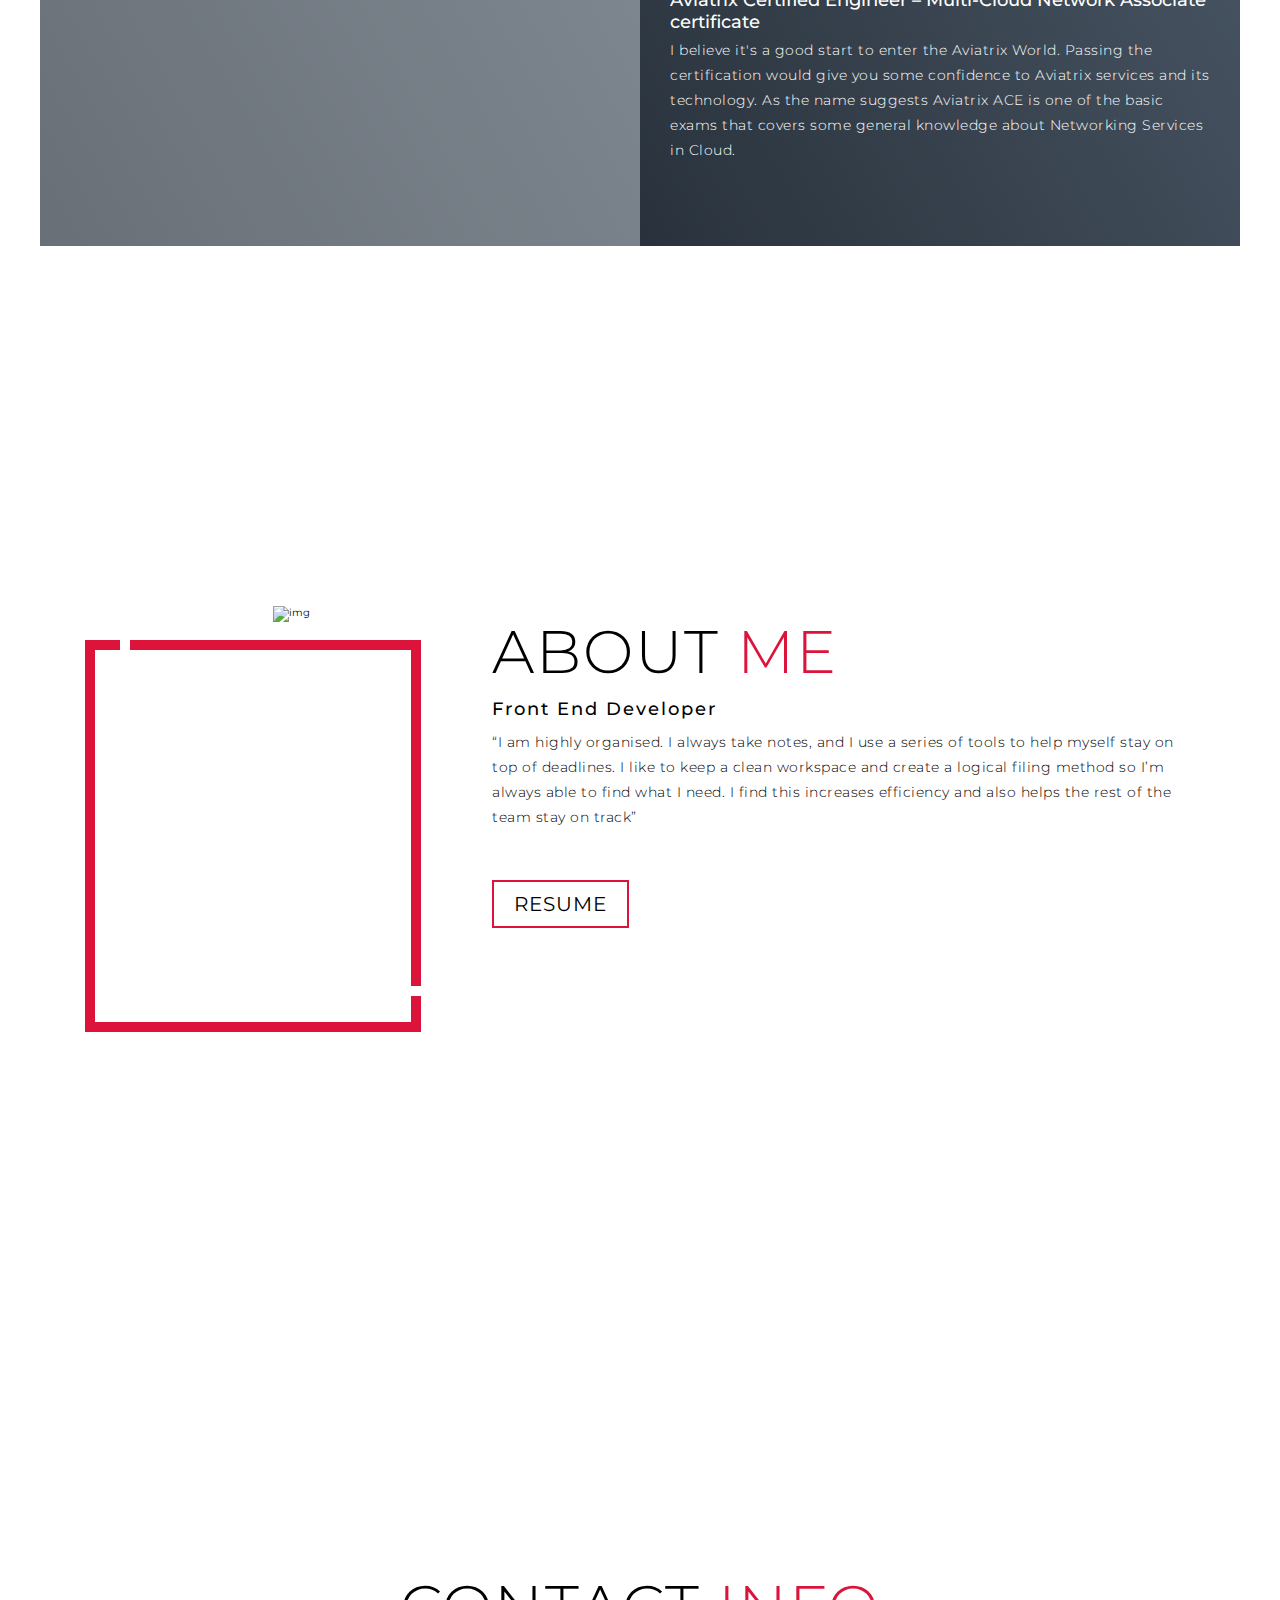
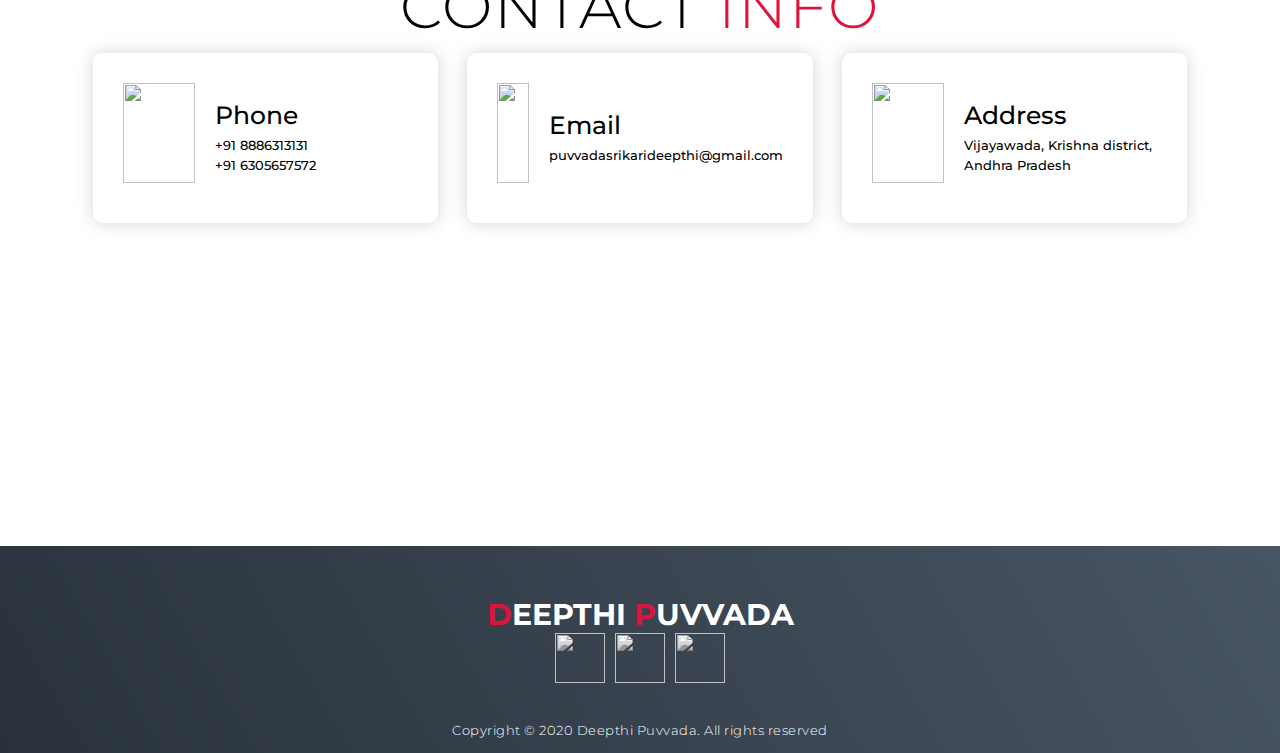
==== commit 317d47d5: "Add files via upload" ====
--- a/index.html
+++ b/index.html
@@ -41,7 +41,7 @@
       <div>
         <h1>Hello, <span></span></h1>
         <h1>My Name is <span></span></h1>
-        <h1>Deepthi Puvvada <span></span></h1>
+        <h1>Srikari Deepthi Puvvada <span></span></h1>
         <a href="#projects" type="button" class="cta">Portfolio</a>
       </div>
     </div>
@@ -58,19 +58,22 @@
         <div class="project-item">
           <div class="project-info">
             <h1>Project 1</h1>
-            <h2>Customization of Xv6 in Raspberrypi</h2>
-            <p>Xv6 is a simple Unix-like teaching operating system developed in 2006 by MIT for its operating system course.Xv6 is fairly complete educational operating system while remaining simply and manageable. It has most components in an early Unix system, such as processes, virtual memory, kernel-user separation, interrupt, file system...</p>
-          </div>
-          <div class="project-img">
-            <img src="rp.jpeg" alt="img">
+            <h2>Event Management - Node.js</h2>
+            <p>The "Event Management System" has been developed to override the problems prevailing in the practicing manual system. This software is supported
+to eliminate and in some cases reduce the hardships faced by this existing
+system. Moreover this system is designed for the particular need of the company to carry out operations in a smooth and effective manner.</p>
+          </div>
+          <div class="project-img">
+            <img src="event.jpg" alt="img">
           </div>
         </div>
         <div class="project-item">
           <div class="project-info">
             <h1>Project 2</h1>
-            <h2>Web application----CAR STORE</h2>
-            <p>The main aim of the project is to create a web-based application for a car store that allows the
-            customers to search for the cars and order online and manage their bookings.I, along with my team, developed an application for car store.</p>
+            <h2>Car Rentals - Django Framework</h2>
+            <p>This Online Car Rental System Project is created using Python Django Framework. Mysql as backend. And HTML, JavaScript as the frontend.This system
+enables the company to make their services available to the public through
+the internet and also keep records about their services.</p>
           </div>
           <div class="project-img">
             <img src="car.jpg" alt="img">
@@ -79,51 +82,61 @@
         <div class="project-item">
           <div class="project-info">
             <h1>Project 3</h1>
-            <h2>Web Application----Railway Reservation System</h2>
-            <p>The main aim of the project was to develop a website which would facilitate the reservation of online train tickets through an effective and yet simple GUI for a normal passenger intending to travel in trains. Apart from reserving tickets, through our system a passenger can compare online fares from one city to other cities.</p>
-          </div>
-          <div class="project-img">
-            <img src="rl.jpg" alt="img">
-          </div>
-        </div>
-        <div class="project-item">
-          <div class="project-info">
-            <h1>Project 4</h1>
-            <h2>Web Application----Event Management</h2>
-            <p>Our Event Management Services are equipped with business management and organizational skills. We conduct theme-based events that imparts a unique experience for the participants – so that they recall the experience as worthwhile to remember.</p>
-          </div>
-          <div class="project-img">
-            <img src="ev.jpg" alt="img">
-          </div>
-        </div>
-        <div class="project-item">
-          <div class="project-info">
-            <h1>Project 5</h1>
-            <h2>Web application----E-commerence</h2>
-            <p>E-commerce and online shopping in India is getting a noticeable growth as more usage of internet facilities, high educational standards, changing life style and economical growth of the country reasons in the demand of ecommerce techniques and tools.</p>
-          </div>
-          <div class="project-img">
-            <img src="ec.jpg" alt="img">
-          </div>
-        </div>
-      </div>
-    </div>
+            <h2>Hospital Management - Spring Boot</h2>
+            <p>Hospital Management System This system is used to maintain hospital record
+like Patient and Doctor information.This Applications allows to generate Invoice for the Patient to maintain billing information.
+</p>
+          </div>
+          <div class="project-img">
+            <img src="hospital.png" alt="img">
+          </div>
+        </div>
   </section>
   <!-- End Projects Section -->
+ 
+  <section id="projects">
+    <div class="projects container">
+      <div class="projects-header">
+        <h1 class="section-title">Global <span>Certifications</span></h1>
+      </div>
+      <div class="all-projects">
+        <div class="project-item">
+          <div class="project-info">
+            <h1>Certification -1</h1>
+            <h2>TensorFlow Developer Certificate</h2>
+            <p>I am glad to share that I am officially a part of the TensorFlow Developer Community and I'm a Google-certified TensorFlow Developer.The exam was 5-hour long that tested my skill and knowledge in the various domains of Artificial Intelligence like Natural Language Processing, Computer Vision, Time Series Forecasting, and prediction.</p>
+          </div>
+          <div class="project-img">
+            <img src="tensorflow.png" alt="img">
+          </div>
+        </div>
+        <div class="project-item">
+          <div class="project-info">
+            <h1>Certification -2</h1>
+            <h2>Aviatrix Certified Engineer – Multi-Cloud Network Associate certificate</h2>
+            <p>I believe it's a good start to enter the Aviatrix World. Passing the certification would give you some confidence to Aviatrix services and its technology. As the name suggests Aviatrix ACE is one of the basic exams that covers some general knowledge about Networking Services in Cloud.</p>
+          </div>
+          <div class="project-img">
+            <img src="avi.png" alt="img">
+          </div>
+        </div>
+  </section>
+   
+  
 
   <!-- About Section -->
   <section id="about">
     <div class="about container">
       <div class="col-left">
         <div class="about-img">
-          <img src="my.jpeg" alt="img">
+          <img src="deepu.jpg" alt="img">
         </div>
       </div>
       <div class="col-right">
         <h1 class="section-title">About <span>me</span></h1>
         <h2>Front End Developer</h2>
-        <p>“I am highly organised. I always take notes, and I use a series of tools to help myself stay on top of deadlines. I like to keep a clean workspace and create a logical filing method so I’m always able to find what I need. I find this increases efficiency and also helps the rest of the team stay on track. In my last role, I created a new filing process that increased departmental efficiency by 25 percent.”</p>
-        <a href="#" class="cta">Download Resume</a>
+        <p>“I am highly organised. I always take notes, and I use a series of tools to help myself stay on top of deadlines. I like to keep a clean workspace and create a logical filing method so I’m always able to find what I need. I find this increases efficiency and also helps the rest of the team stay on track”</p>
+        <a href="resume.html" class="cta">Resume</a>
       </div>
     </div>
   </section>
@@ -187,4 +200,4 @@
   <script src="./app.js"></script>
 </body>
 
-</html>
+</html>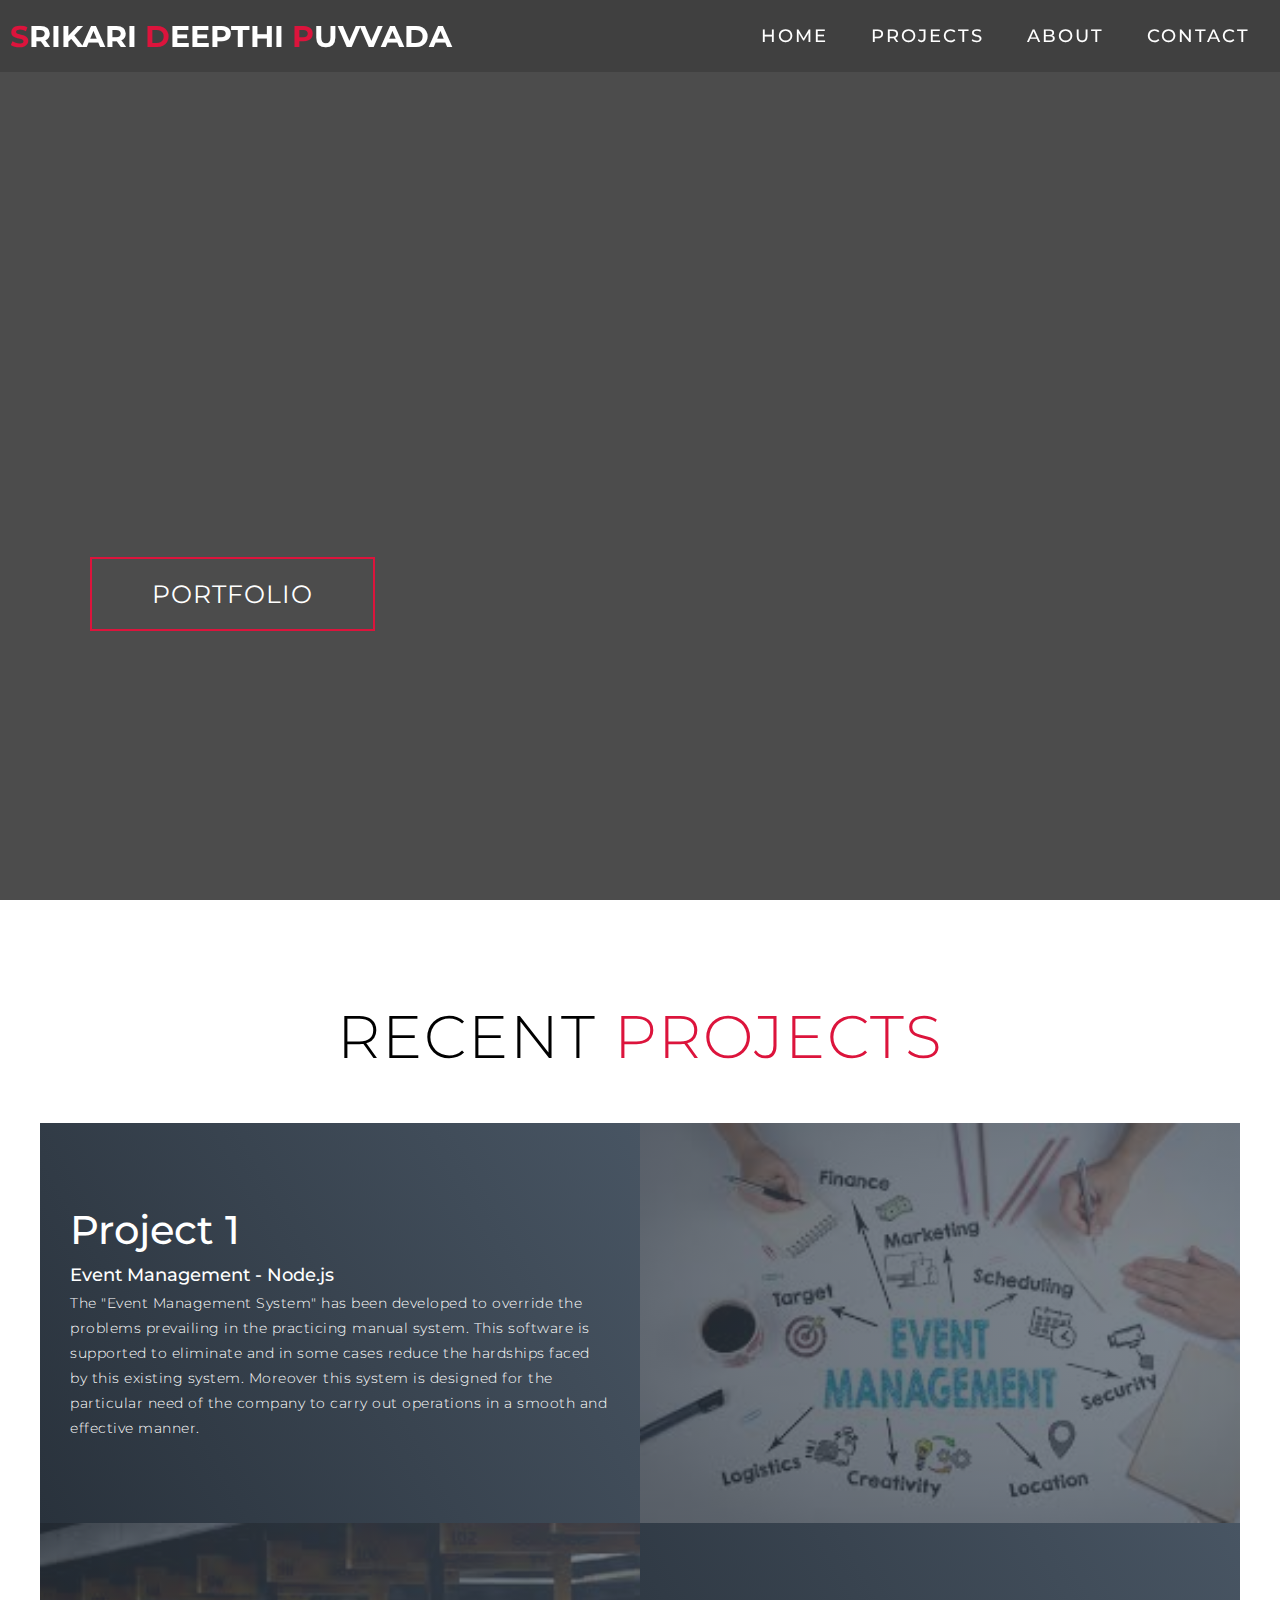
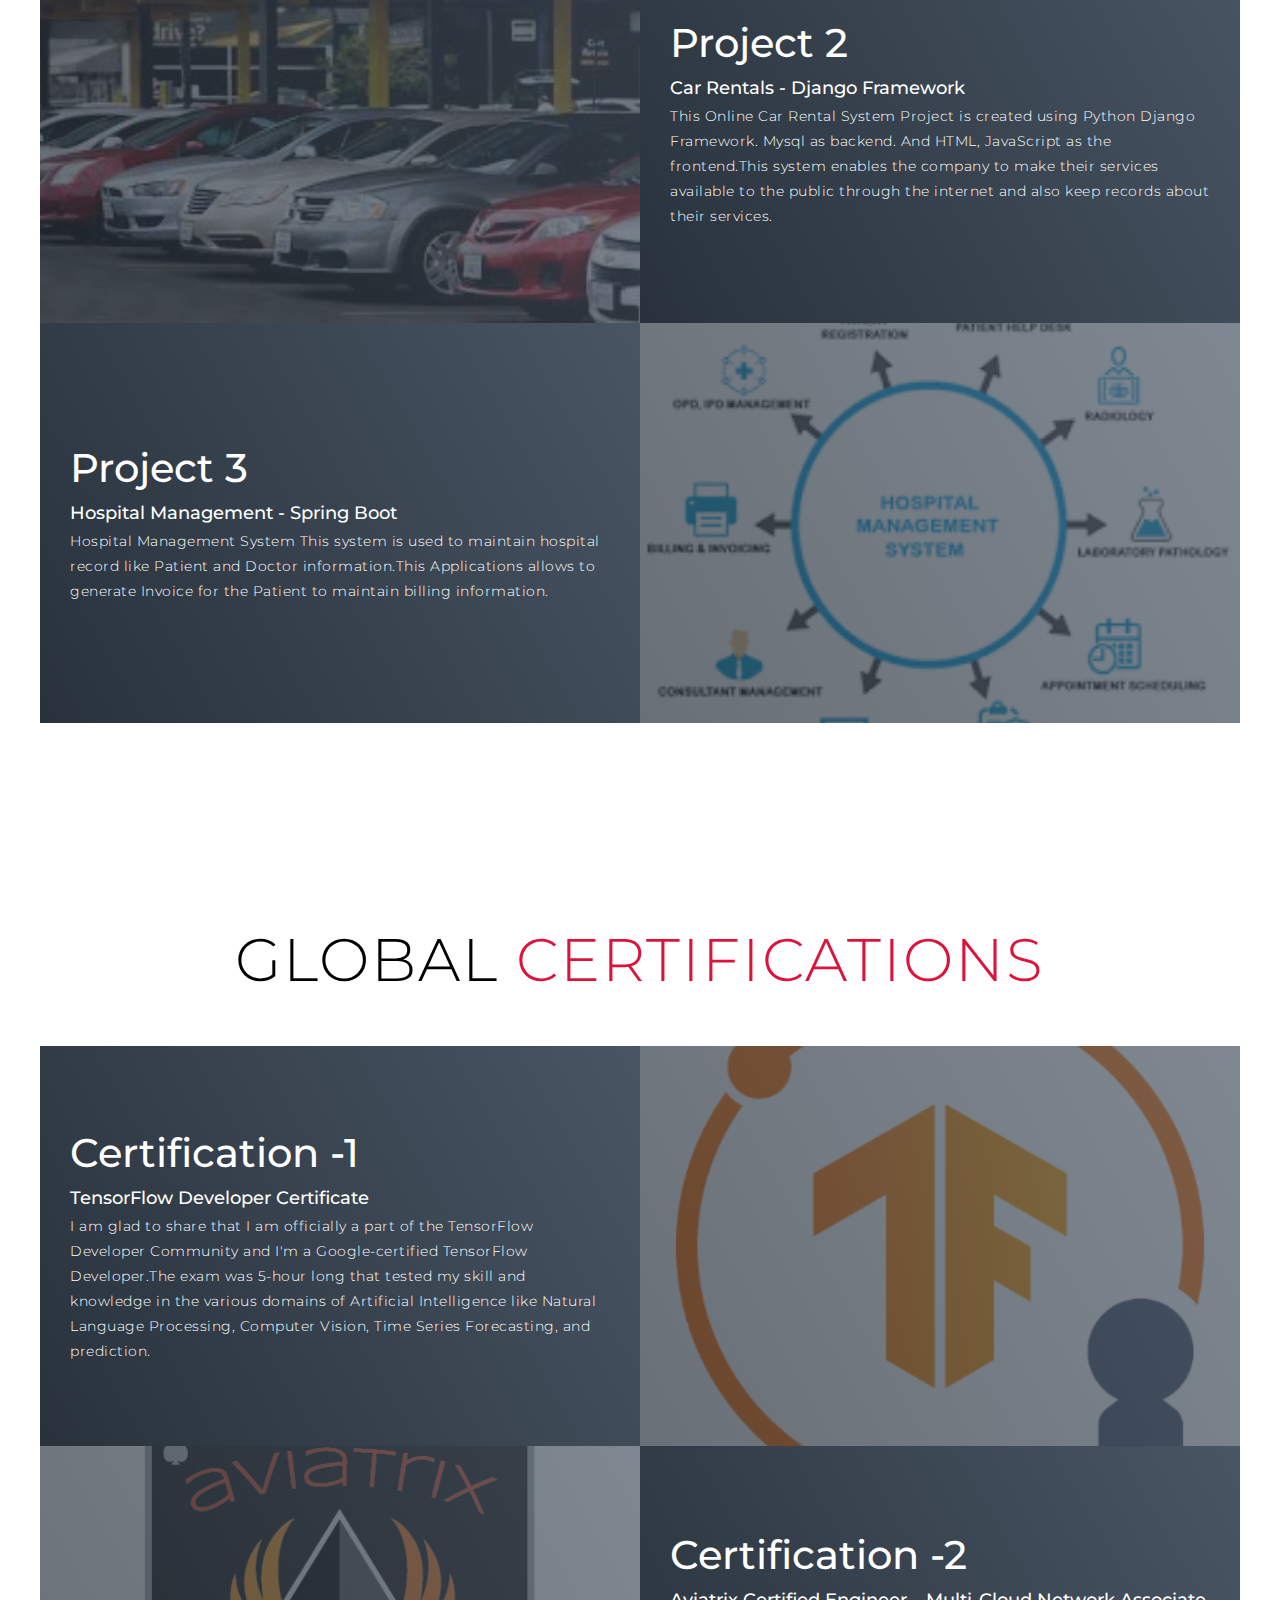
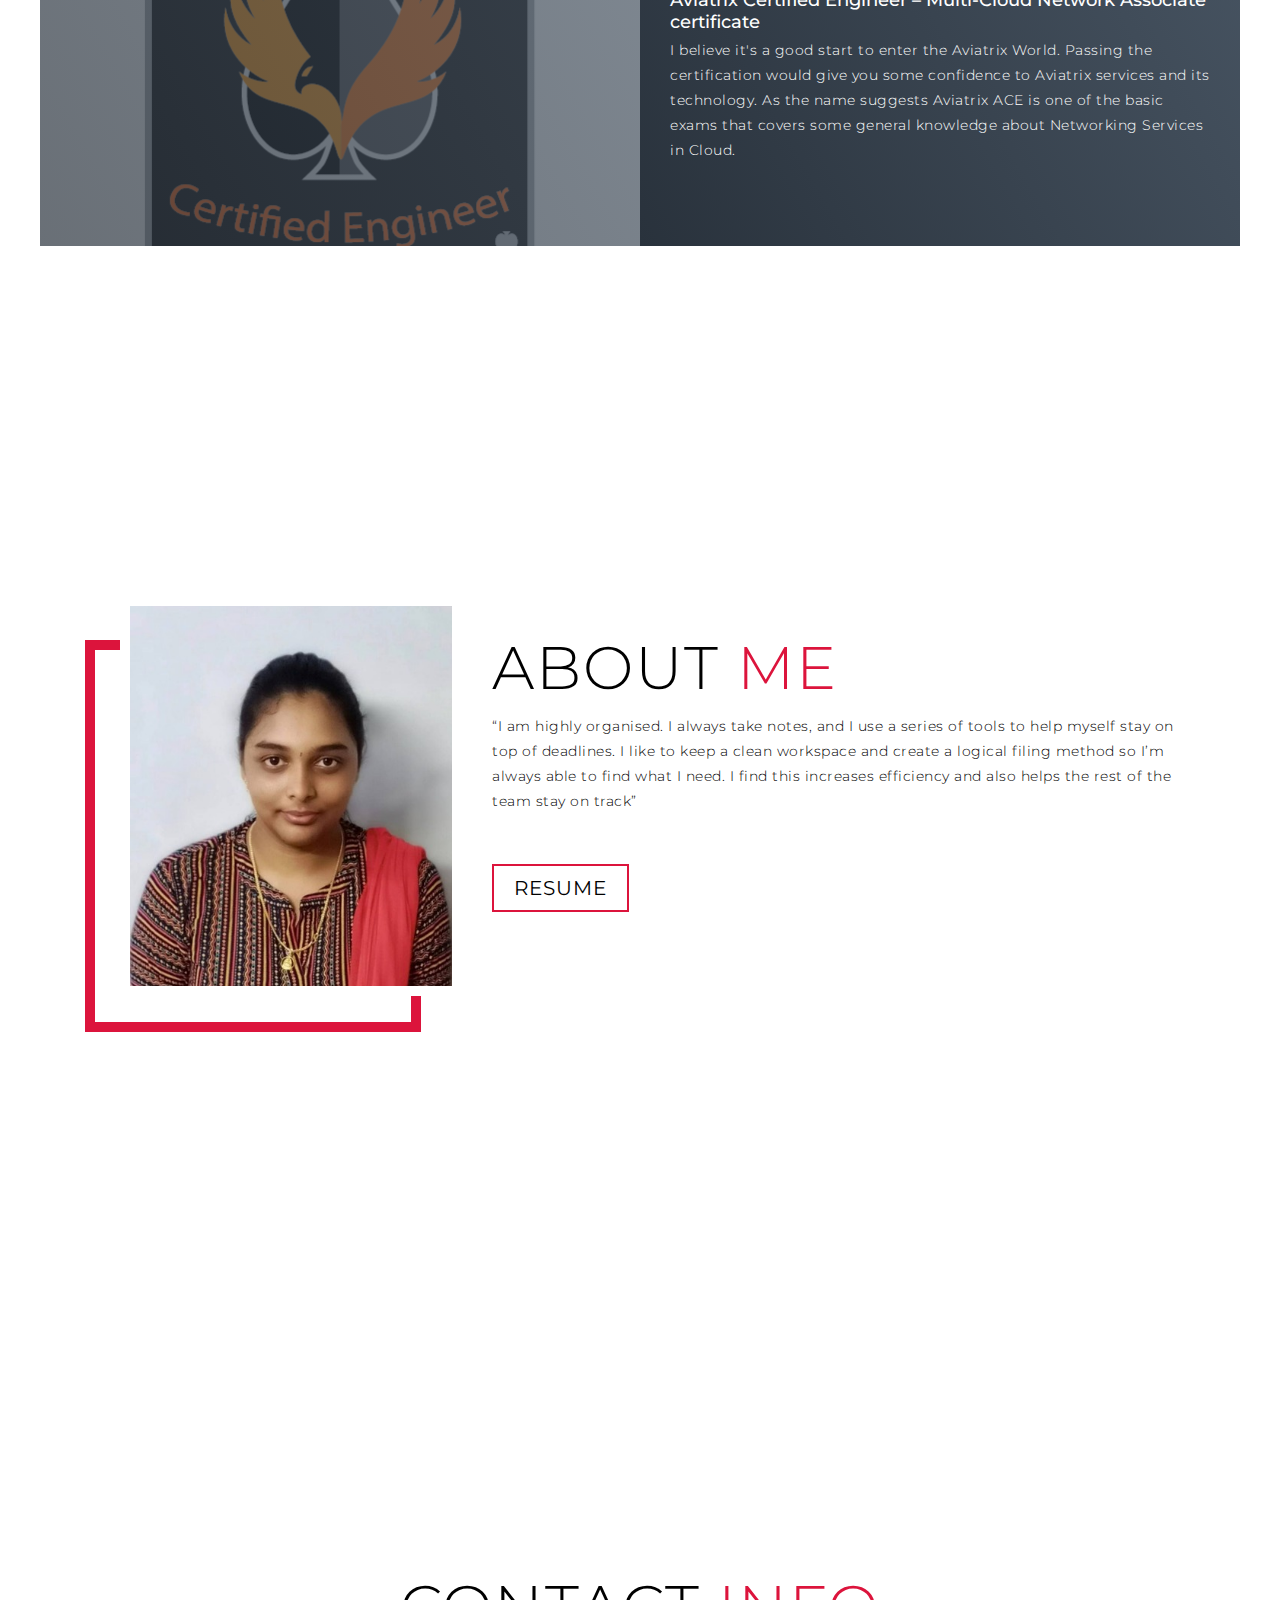
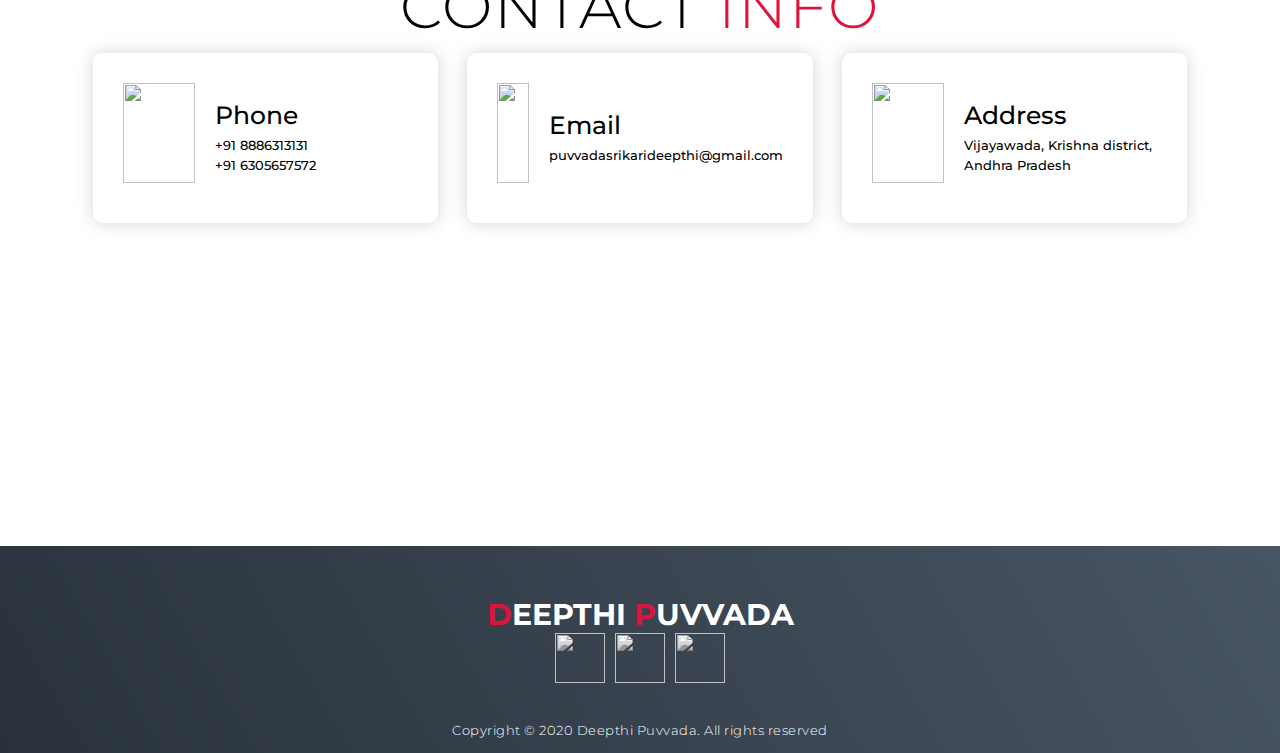
==== commit ecaed9e5: "Update index.html" ====
--- a/index.html
+++ b/index.html
@@ -134,7 +134,6 @@
       </div>
       <div class="col-right">
         <h1 class="section-title">About <span>me</span></h1>
-        <h2>Front End Developer</h2>
         <p>“I am highly organised. I always take notes, and I use a series of tools to help myself stay on top of deadlines. I like to keep a clean workspace and create a logical filing method so I’m always able to find what I need. I find this increases efficiency and also helps the rest of the team stay on track”</p>
         <a href="resume.html" class="cta">Resume</a>
       </div>
@@ -200,4 +199,4 @@
   <script src="./app.js"></script>
 </body>
 
-</html>+</html>
--- a/style.css
+++ b/style.css
@@ -700,4 +700,4 @@
 		margin: 1.5%;
 	}
 }
-/* End  Media Query For Desktop */
+/* End  Media Query For Desktop */